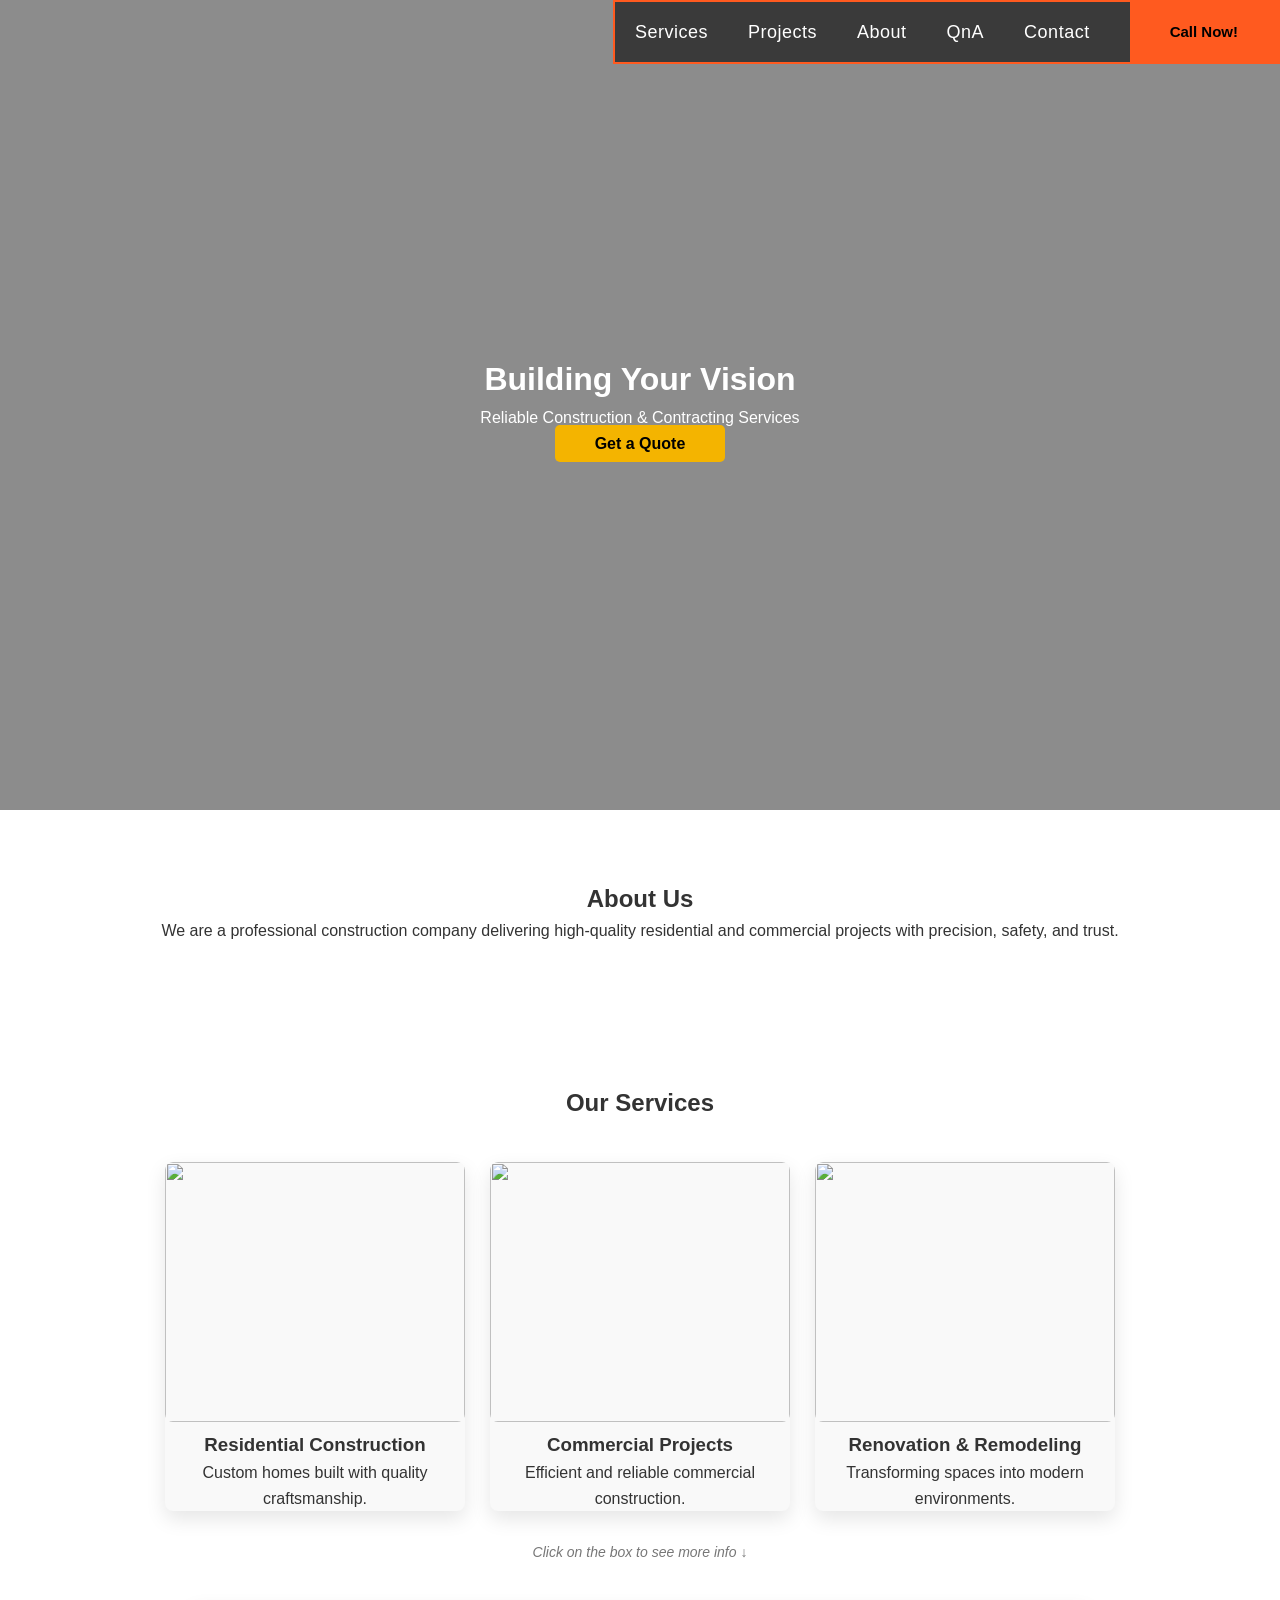
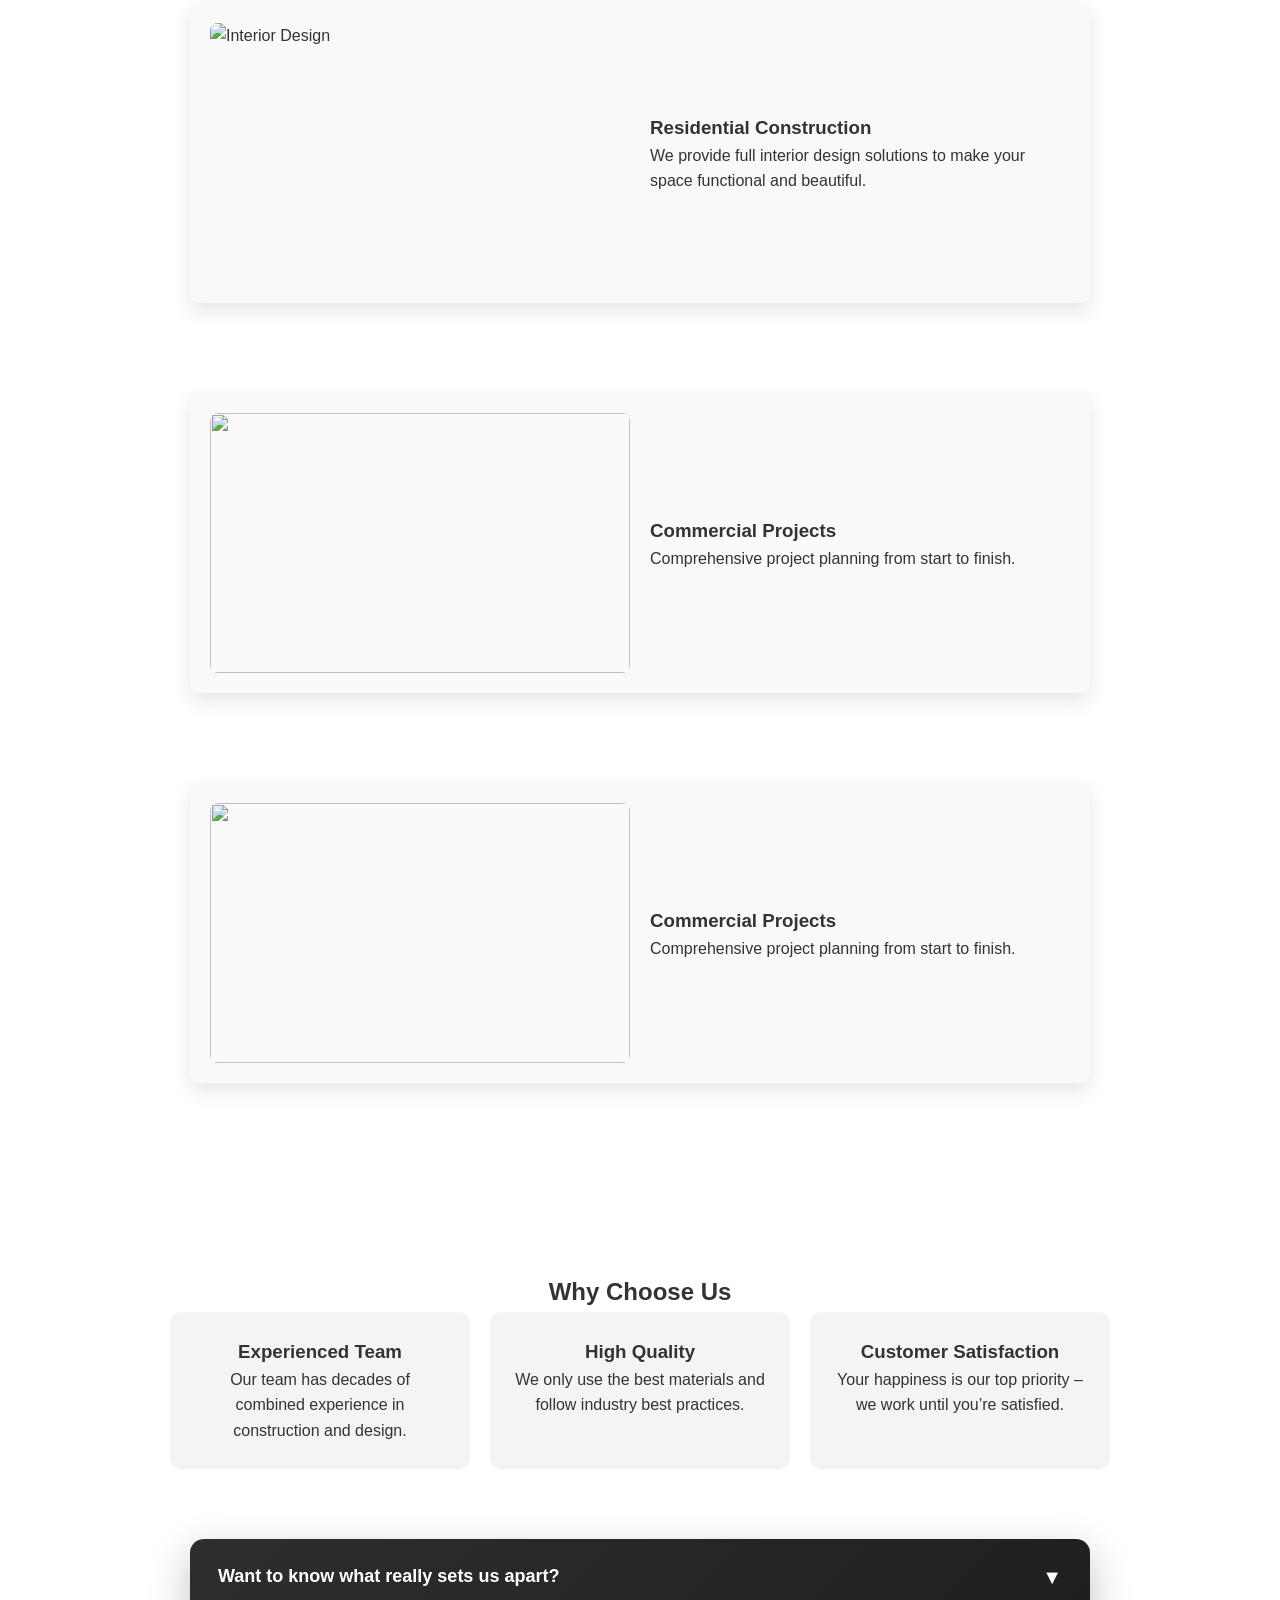
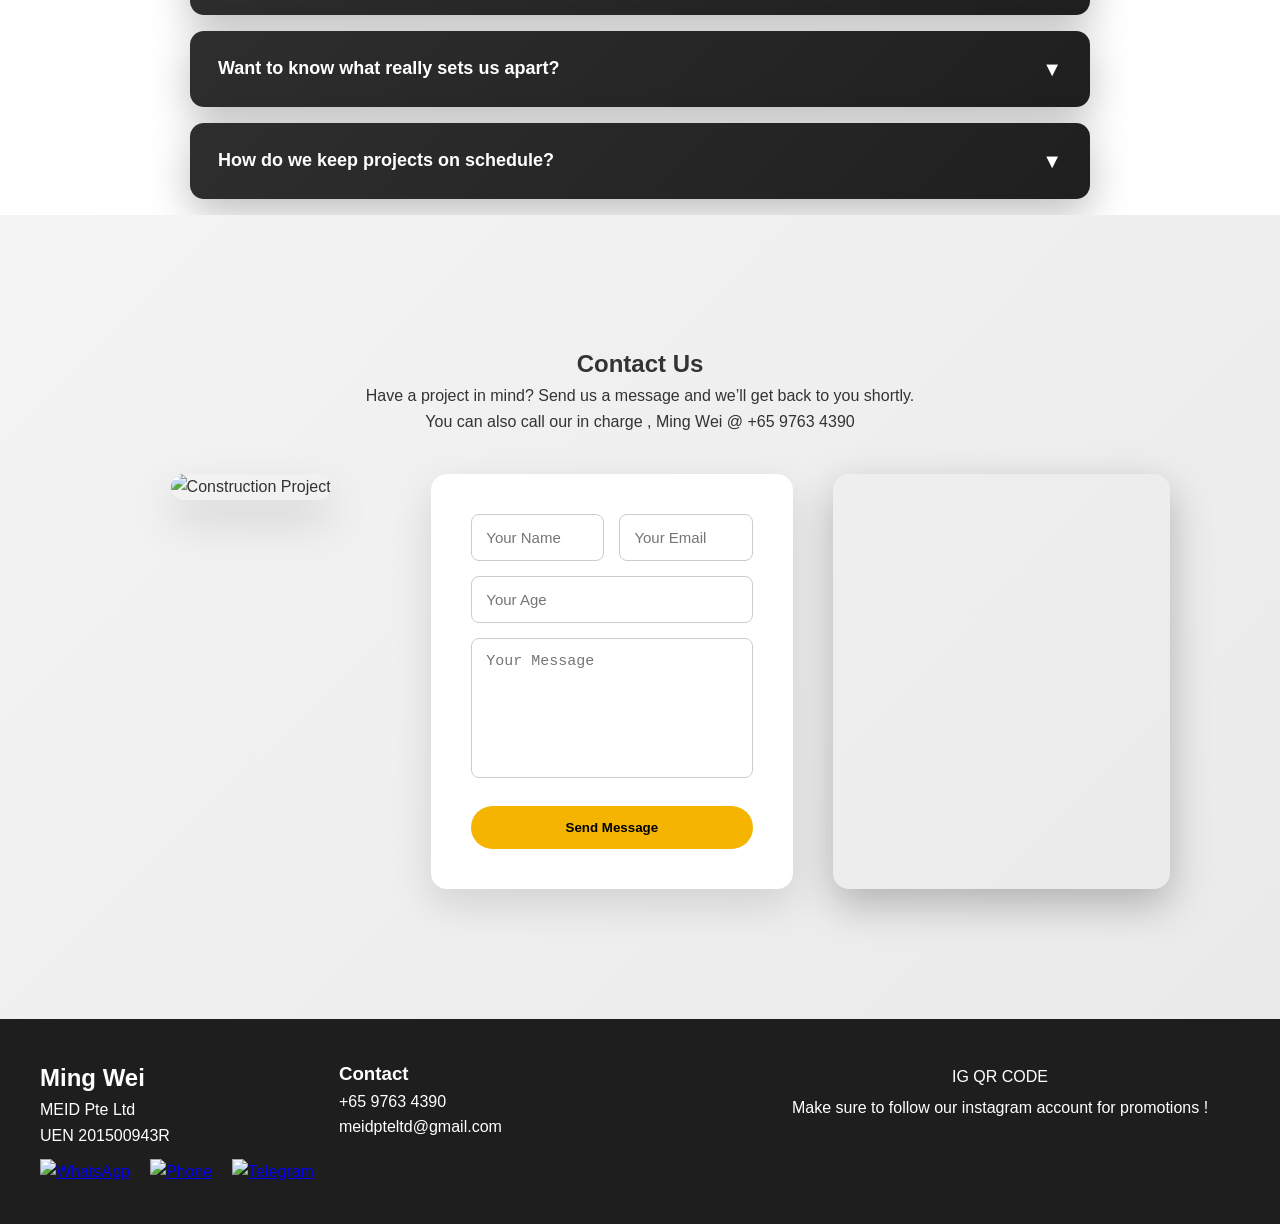
==== index.html @ 16c4f1e1 "Rename home.html to index.html" ====
<!DOCTYPE html>
<html lang="en">
<head>
    <meta charset="UTF-8">
    <title>Construction Company</title>
    <meta name="viewport" content="width=device-width, initial-scale=1.0">
    <link rel="stylesheet" href="styles.css">
    
    
</head>
<body>

<!-- HERO IMAGE HEADER -->
<header class="hero">
    <nav class="top-nav">
        <div class="nav-inner">
            <ul class="nav-links">
                <li><a href="#services">Services</a></li>
                <li><a href="projects.html">Projects</a></li>
                <li><a href="#aboutus">About</a></li>
                <li><a href="#QnA">QnA</a></li>
                <li><a href="#contact">Contact</a></li>
            </ul>
            <a href="tel:+6597634390" class="call-btn">Call Now!</a>
        </div>
    </nav>

    <div class="hero-images">
        <img src="../Home reno/kitchen.jpg" alt="">
        <img src="../Home reno/pool.jpg" alt="">
        <img src="../Home reno/livingrm2CONDO.jpg" alt="">
        <img src="../Home reno/livingrmHDB.JPG" alt="">
    </div>

    <div class="overlay">
        <h1 class="fade-in">Building Your Vision</h1>
        <p class="fade-in delay-1">Reliable Construction & Contracting Services</p>
        <a href="#contact" class="btn fade-in delay-2">Get a Quote</a>
    </div>
</header>

<!-- ABOUT -->
<section class="section about"  id="aboutus">
    <h2>About Us</h2>
    <p>
        We are a professional construction company delivering high-quality
        residential and commercial projects with precision, safety, and trust.
    </p>
</section>

<!-- SERVICES -->
<section class="section services" id="services">
    <h2>Our Services</h2>

    <div class="service-grid">
        <div class="service-card">
            <img src="../Home reno/kitchenHDB.JPG" alt="">
            <h3>Residential Construction</h3>
            <p>Custom homes built with quality craftsmanship.</p>
        </div>

        <div class="service-card">
            <img src="../Home reno/floorRESTAURANT.png" alt="">
            <h3>Commercial Projects</h3>
            <p>Efficient and reliable commercial construction.</p>
        </div>

        <div class="service-card">
            <img src="../Home reno/office.2.png" alt="">
            <h3>Renovation & Remodeling</h3>
            <p>Transforming spaces into modern environments.</p>
            
        </div>
        
    </div>
        <p class="service-note">
            Click on the box to see more info
        </p>

    <!-- INTERIOR DESIGN SERVICE (CLICKABLE) -->
    <div class="service-wrapper" id="interior-wrapper">

        <div class="service-detail clickable">
            <img src="../Home reno/kitchen.JPG" alt="Interior Design">
            <div class="service-text">
                <h3>Residential Construction</h3>
                <p>We provide full interior design solutions to make your space functional and beautiful.</p>
            </div>
        </div>

        <!-- DROPDOWN BELOW -->
        <div class="service-dropdown">
            <button class="close-btn">x</button>
            <p>
                Our interior design services include space planning, 3D visualization,
                custom carpentry, lighting design, material selection, and full renovation
                coordination from concept to completion.
            </p>
        </div>

    </div>

    <!-- PROJECT PLANNING (CLICKABLE)-->
    <div class="service-wrapper" id="interior-wrapper">

    <div class="service-detail clickable">
        <img src="../Home reno/fordropdown.png" alt="">
        <div class="service-text">
            <h3>Commercial Projects</h3>
            <p>Comprehensive project planning from start to finish.</p>
        </div>
    </div>

    <div class="service-dropdown">
        <button class="close-btn">x</button>
        <p>
            This is the extra detailed content for Project Planning.
            You can write anything here.
        </p>
    </div>
</div>

    <div class="service-wrapper" id="interior-wrapper">

    <div class="service-detail clickable">
        <img src="../Home reno/renoOFFICE.png" alt="">
        <div class="service-text">
            <h3>Commercial Projects</h3>
            <p>Comprehensive project planning from start to finish.</p>
        </div>
    </div>

    <div class="service-dropdown">
        <button class="close-btn">x</button>
        <p>
            This is the extra detailed content for Project Planning.
            You can write anything here.
        </p>
    </div>

</div>
</section>

<!-- Why Choose Us Section -->
    <section id="QnA" class="section why-us">
        <h2>Why Choose Us</h2>
        <div class="why-cards">
            <div class="why-card">
                <h3>Experienced Team</h3>
                <p>Our team has decades of combined experience in construction and design.</p>
            </div>
            <div class="why-card">
                <h3>High Quality</h3>
                <p>We only use the best materials and follow industry best practices.</p>
            </div>
            <div class="why-card">
                <h3>Customer Satisfaction</h3>
                <p>Your happiness is our top priority – we work until you’re satisfied.</p>
            </div>
        </div>
    </section>
    <div class="why-dropdown">
        <div class="why-question" onclick="toggleWhy()">
            <span>Want to know what really sets us apart?</span>
            <span class="arrow" id="whyArrow">▼</span>
        </div>

        <div class="why-answer" id="whyAnswer">
            <p>
            We don’t just finish projects — we build long-term relationships.
            From the first consultation to final walkthrough, our focus is
            transparency, craftsmanship, and exceeding expectations.
            </p>
        </div>
    </div>
    <div class="why-dropdown">
        <div class="why-question">
            <span>Want to know what really sets us apart?</span>
            <span class="arrow">▼</span>
        </div>

        <div class="why-answer">
            <p>
            We don’t just finish projects — we build long-term relationships.
            From the first consultation to final walkthrough, our focus is
            transparency, craftsmanship, and exceeding expectations.
            </p>
        </div>
    </div>

    <div class="why-dropdown">
            <div class="why-question">
                <span>How do we keep projects on schedule?</span>
                <span class="arrow">▼</span>
            </div>

            <div class="why-answer">
                <p>
                Our process is built around planning, communication, and accountability.
                We provide clear timelines and consistent updates throughout the project.
                </p>
            </div>
    </div>


<!-- CONTACT -->
<section id="contact" class="section contact">
    <div class="contact-container">

        <div class="contact-header">
            <h2>Contact Us</h2>
            <p>Have a project in mind? Send us a message and we’ll get back to you shortly.</p>
            <p>You can also call our in charge , Ming Wei @ +65 9763 4390</p>
        </div>

        <div class="contact-content">

            <!-- IMAGE SIDE -->
            <div class="contact-image">
                <img src="../Home reno/home.jpg" alt="Construction Project">
            </div>

            <!-- FORM SIDE -->
            <form class="contact-form"
                  action="https://formsubmit.co/shenghong1269@gmail.com"
                  method="POST">

                <input type="hidden" name="_subject" value="New Website Contact Message">
                <input type="hidden" name="_captcha" value="false">

                <div class="form-row">
                    <input type="text" name="name" placeholder="Your Name" required>
                    <input type="email" name="email" placeholder="Your Email" required>
                </div>

                <div class="form-row">
                    <input type="number" name="age" placeholder="Your Age" required>
                </div>

                <textarea name="message" placeholder="Your Message" required></textarea>

                <button type="submit">Send Message</button>
            </form>
            <div class="map-container">
            <iframe
                src="https://www.google.com/maps?q=311+Old+Birdcage+Walk+Singapore+798484&output=embed"
                loading="lazy"
                referrerpolicy="no-referrer-when-downgrade">
            </iframe>

        </div>
        </div>
        
    </div>
</section>


<footer class="footer">
            <div class="footer-left">

                <div class="footer-left-top">

                    <!-- NAME + ICONS -->
                    <div class="left-info">
                        <h2>Ming Wei</h2>
                        <p>
                            MEID Pte Ltd<br>
                            UEN 201500943R
                        </p>

                        <!-- ICONS DIRECTLY UNDER CEA -->
                        <div class="icons">
                            <a href="https://api.whatsapp.com/send/?phone=6597634390" target="_blank">
                                <img src="../Home reno/Whatsappicon.png" alt="WhatsApp">
                            </a>
                            <a href="tel: +6597634390">
                                <img src="../Home reno/Phoneicon.png" alt="Phone">
                            </a>
                            <a href="https://www.instagram.com" target="_blank">
                                <img src="../Home reno/instagramicon.png" alt="Telegram">
                            </a>
                        </div>
                    </div>

                    <!-- CONTACT (BESIDE NAME) -->
                    <div class="left-contact">
                        <h3>Contact</h3>
                        <p>
                            +65 9763 4390<br>
                            meidpteltd@gmail.com
                        </p>
                    </div>

                </div>
            </div>

            <!-- RIGHT SIDE DESCRIPTION -->
            <div class="footer-right">
                <div class="description">
                    <p>
                        IG QR CODE
                    </p>
                    <p class="copyright">
                        Make sure to follow our instagram account for promotions !
                    </p>
                </div>
            </div>
        </footer>

<!-- DROPDOWN SCRIPT -->
<script>
    document.querySelectorAll(".service-wrapper").forEach(wrapper => {
        const card = wrapper.querySelector(".service-detail");
        const closeBtn = wrapper.querySelector(".close-btn");

        card.addEventListener("click", () => {
            wrapper.classList.add("active");
        });

        closeBtn.addEventListener("click", (e) => {
            e.stopPropagation();
            wrapper.classList.remove("active");
        });
    });
</script>
<script>
document.querySelectorAll(".why-question").forEach(question => {
  question.addEventListener("click", () => {
    const dropdown = question.parentElement;
    dropdown.classList.toggle("active");
  });
});
</script>



</body>
</html>
---- styles.css ----
html {
    scroll-behavior: smooth;
}

* {
    margin: 0;
    padding: 0;
    box-sizing: border-box;
}
/* NAV BAR */
.top-nav {
  position: absolute;
  top: 0;
  left: 0;
  width: 100%;
  height: 100px;     /* IMPORTANT */
  background: transparent;
  z-index: 1000;
}

.page-content {
  margin-top: 100px;
}


.nav-inner {
    width: fit-content;
    margin-left: auto;
    margin-right: 0;
    display: flex;
    gap: 40px;
    align-items: center;
    border: 2px solid #ff5a1f;
    background: #3a3a3a;
}

/* LINKS */
.nav-links {
    list-style: none;
    display: flex;
    gap: 40px;
    padding: 0;
    margin: 0;
    padding-left: 20px;
}

.nav-links a {
    color:white;
    text-decoration: none;
    font-size: 18px;
    font-weight: 700px;
    letter-spacing: 0.5px;
    transition: opacity 0.2s;
}

.nav-links a:hover {
    opacity: 0.75;
}

/* CALL BUTTON */
.call-btn {
    background: #ff5a1f;     /* EXACT ORANGE */
    color: black;
    padding: 18px 40px;
    font-weight: 600;
    text-decoration: none;
    font-size: 15px;
    display: flex;
    align-items: center;
    justify-content: center;
}

body {
    font-family: Arial, Helvetica, sans-serif;
    color: #333;
    line-height: 1.6;
}

/* HERO */
.hero {
    position: relative;
    min-height: 90vh;
    display: flex;
    justify-content: center;
    align-items: center;
    overflow: hidden;
}

.hero-images img {
    position: absolute;
    inset: 0;
    width: 100%;
    height: 100%;
    object-fit: cover;
    opacity: 0;
    animation: imageFade 24s infinite;
}

.hero-images img:nth-child(1) { animation-delay: 0s; }
.hero-images img:nth-child(2) { animation-delay: 6s; }
.hero-images img:nth-child(3) { animation-delay: 12s; }
.hero-images img:nth-child(4) { animation-delay: 18s; }

@keyframes imageFade {
    0%,100% { opacity: 0; }
    10%,25% { opacity: 1; }
    35% { opacity: 0; }
}

.hero::before {
    content: "";
    position: absolute;
    inset: 0;
    background: rgba(0,0,0,0.45);
}

.overlay {
    position: relative;
    color: white;
    text-align: center;
}

.btn {
    background: #f4b400;
    color: black;
    padding: 10px 40px;
    text-decoration: none;
    font-weight: bold;
    border-radius: 5px;
    margin-top: 100px;
}

/* SECTIONS */
.section {
    padding: 70px 20px;
    text-align: center;
}

.service-grid {
    display: flex;
    gap: 25px;
    justify-content: center;
    flex-wrap: wrap;
    margin-top: 40px;
}
.service-note {
    margin: 30px auto 10px;
    font-size: 14px;
    color: #777;
    font-style: italic;
    text-align: center;
}
.service-note::after {
    content: " ↓";
}

.service-card,
.service-detail {
    background: #f9f9f9;
    border-radius: 8px;
    box-shadow: 0 8px 20px rgba(0,0,0,0.1);
}

.service-card {
    width: 300px;
    overflow: hidden;
}

.service-card img,
.service-detail img {
    width: 100%;
    max-width: 420px;   /* controls image width */
    height: 260px;      /* same height for all */
    object-fit: cover;
    border-radius: 8px;
}


.service-detail {
    display: flex;
    gap: 20px;
    max-width: 900px;
    margin: 40px auto 0;
    padding: 20px;
    text-align: left;
    align-items: center;
}

.service-detail.clickable {
    cursor: pointer;
}

/* DROPDOWN */
.service-wrapper {
    max-width: 900px;
    margin: 40px auto 0;
}

.service-dropdown {
    background: white;
    padding: 20px;
    margin-top: 10px;
    border-radius: 0 0 8px 8px;
    box-shadow: 0 8px 20px rgba(0,0,0,0.1);
    position: relative;

    max-height: 0;
    overflow: hidden;
    opacity: 0;
    transition: max-height 0.4s ease, opacity 0.3s ease;
}

.service-wrapper.active .service-dropdown {
    max-height: 250px;
    opacity: 1;
}

.close-btn {
    position: absolute;
    top: 10px;
    right: 15px;
    border: none;
    background: none;
    font-size: 22px;
    cursor: pointer;
}

/* Why Choose Us */
.why-cards {
    display: flex;
    flex-wrap: wrap;
    gap: 20px;
    justify-content: center;
}

.why-card {
    background: #f4f4f4;
    padding: 25px;
    width: 300px;
    border-radius: 10px;
    text-align: center;
}

.footer {
    display: flex;
    justify-content: space-between;
    align-items: flex-start;
    padding: 40px;
    background: #1e1e1e;
    color: white;
}

/* Left side width */
.footer-left {
    width: 50%;
}
.footer-left-top {
    display: flex;
    align-items: flex-start;
    gap: 25px;          /* control spacing here */
}

.left-info {
    flex: 0 0 auto;
}

.left-contact {
    flex: 0 0 auto;
}


.description p {
    margin: 5px 0;
}

.footer-right {

    width: 40%;
    text-align: center;
}

.qr-img {
    width: 200px;
    margin: 20px 0;
}
.icons {
    display: flex;
    justify-content: flex-start; /* move icons to the left */
    gap: 20px;
    margin-top: 10px;
}


.icons img {
    width: 45px;
    height: 45px;

}

/* CONTACT WITH IMAGE */
.contact {
    background: linear-gradient(135deg, #f4f4f4, #eaeaea);
}

.contact-container {
    max-width: 1100px;
    margin: 0 auto;
    padding: 60px 20px;
}

.contact-header {
    text-align: center;
    margin-bottom: 40px;
}

.contact-content {
    display: flex;
    gap: 40px;
    align-items: stretch;
    justify-content: center;
}

/* IMAGE */
.contact-image {
    flex: 1;
}

.contact-image img {
    width: 100%;
    height: 420px;
    object-fit: cover;
    border-radius: 16px;
    box-shadow: 0 20px 45px rgba(0,0,0,0.15);
}

/* FORM */
.contact-form {
    flex: 1;
    background: white;
    padding: 40px;
    border-radius: 16px;
    box-shadow: 0 15px 40px rgba(0,0,0,0.12);
}

/* FORM INPUTS */
.form-row {
    display: flex;
    gap: 15px;
    margin-bottom: 15px;
}

.form-row input {
    flex: 1;
}

.contact-form input,
.contact-form textarea {
    width: 100%;
    padding: 14px;
    border-radius: 8px;
    border: 1px solid #ccc;
    font-size: 15px;
}

.contact-form textarea {
    resize: none;
    height: 140px;
    margin-bottom: 20px;
}

/* BUTTON */
.contact-form button {
    width: 100%;
    padding: 14px;
    background: #f4b400;
    color: black;
    font-weight: bold;
    border: none;
    border-radius: 30px;
    cursor: pointer;
    transition: 0.2s;
}

.contact-form button:hover {
    transform: translateY(-2px);
    box-shadow: 0 10px 25px rgba(244,180,0,0.4);
}

/* MOBILE */
@media (max-width: 768px) {
    .contact-content {
        flex-direction: column;
    }

    .contact-image img {
        height: 280px;
    }
}
/* GOOGLE MAP (SMALLER) */
.map-container {
    flex: 1.2;              /* slightly wider than form */
    border-radius: 16px;
    overflow: hidden;
    box-shadow: 0 15px 40px rgba(0,0,0,0.25);
    display: flex;
}


.map-container iframe {
    width: 100%;
    height: 100%;
    border: 0;
}


/* MOBILE */
@media (max-width: 768px) {
    .map-container {
        max-width: 90%;
    }

    .map-container iframe {
        height: 220px;
    }
}

/* WRAPPER */
.why-dropdown {
    max-width: 900px;
    margin: 0.2px auto 0;
    border-radius: 14px;
    margin-bottom: 16px;
    overflow: hidden;
    background: linear-gradient(135deg, #2e2e2e, #1f1f1f);
    box-shadow: 0 15px 40px rgba(0,0,0,0.25);
}

/* QUESTION BAR */
.why-question {
    display: flex;
    justify-content: space-between;
    align-items: center;
    padding: 22px 28px;
    cursor: pointer;
    color: white;
    font-size: 18px;
    font-weight: 600;
}

/* ARROW */
.why-question .arrow {
    font-size: 20px;
    transition: transform 0.3s ease;
}

/* ANSWER (HIDDEN BY DEFAULT) */
.why-answer {
    background: #ff5a1f; /* bold contrast */
    color: black;
    padding: 0 28px;
    max-height: 0;
    overflow: hidden;
    transition: max-height 0.4s ease, padding 0.3s ease;
}

/* ANSWER TEXT */
.why-answer p {
    margin: 0;
    font-size: 16px;
    line-height: 1.6;
}

/* ACTIVE STATE */
.why-dropdown.active .why-answer {
    max-height: 200px;
    padding: 24px 28px;
}

.why-dropdown.active .arrow {
    transform: rotate(180deg);
}
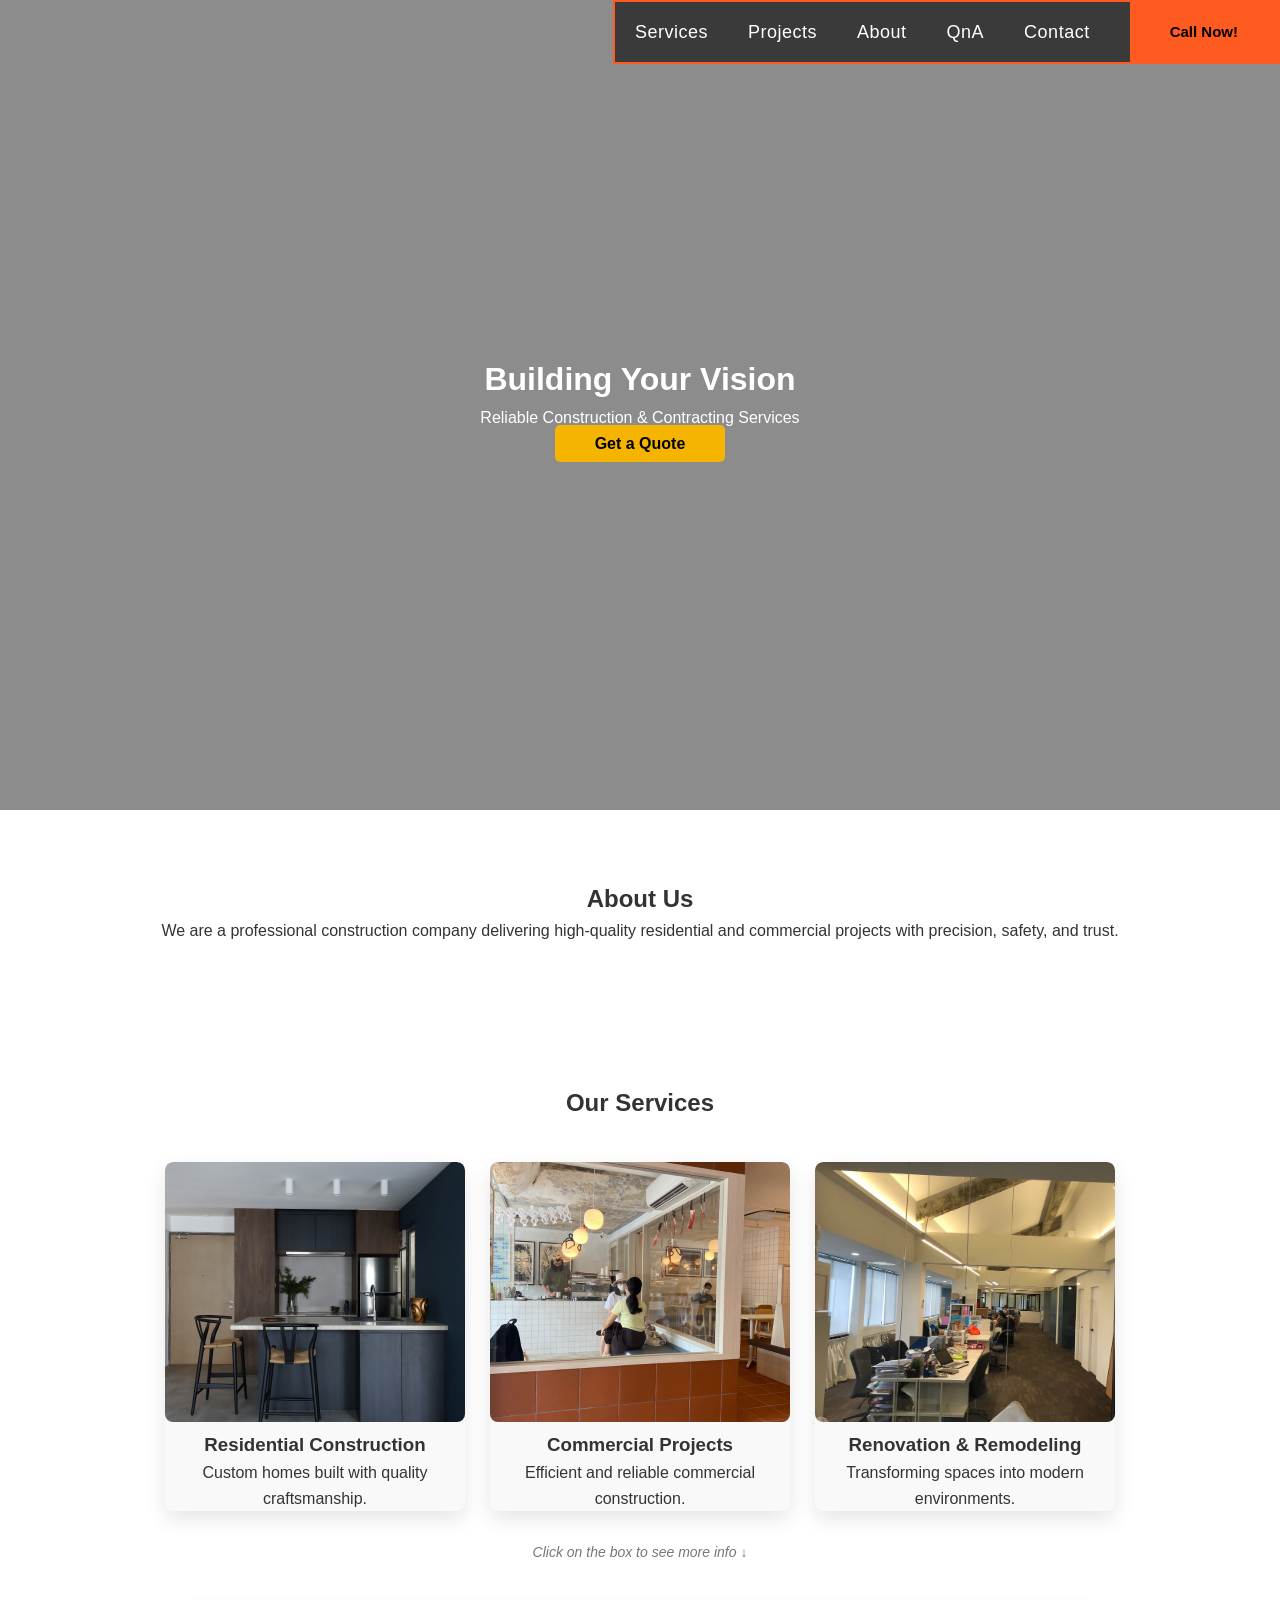
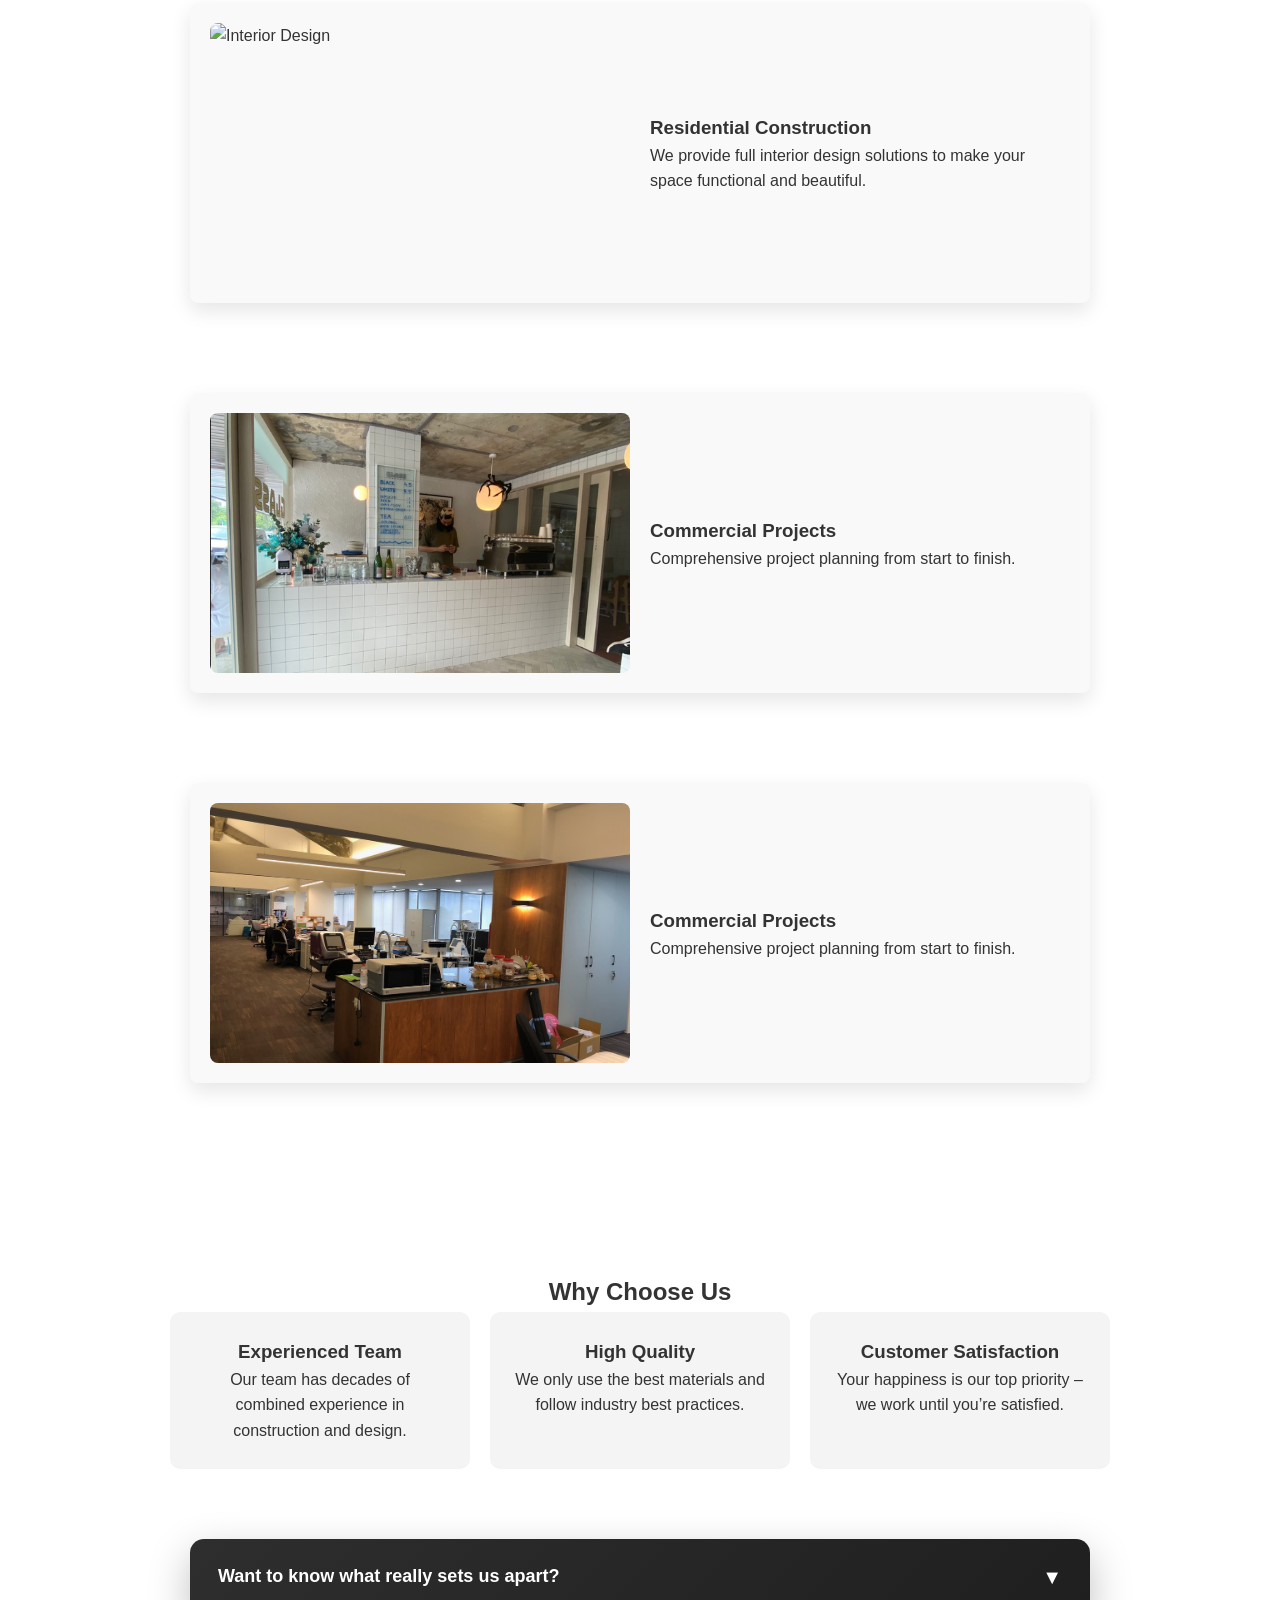
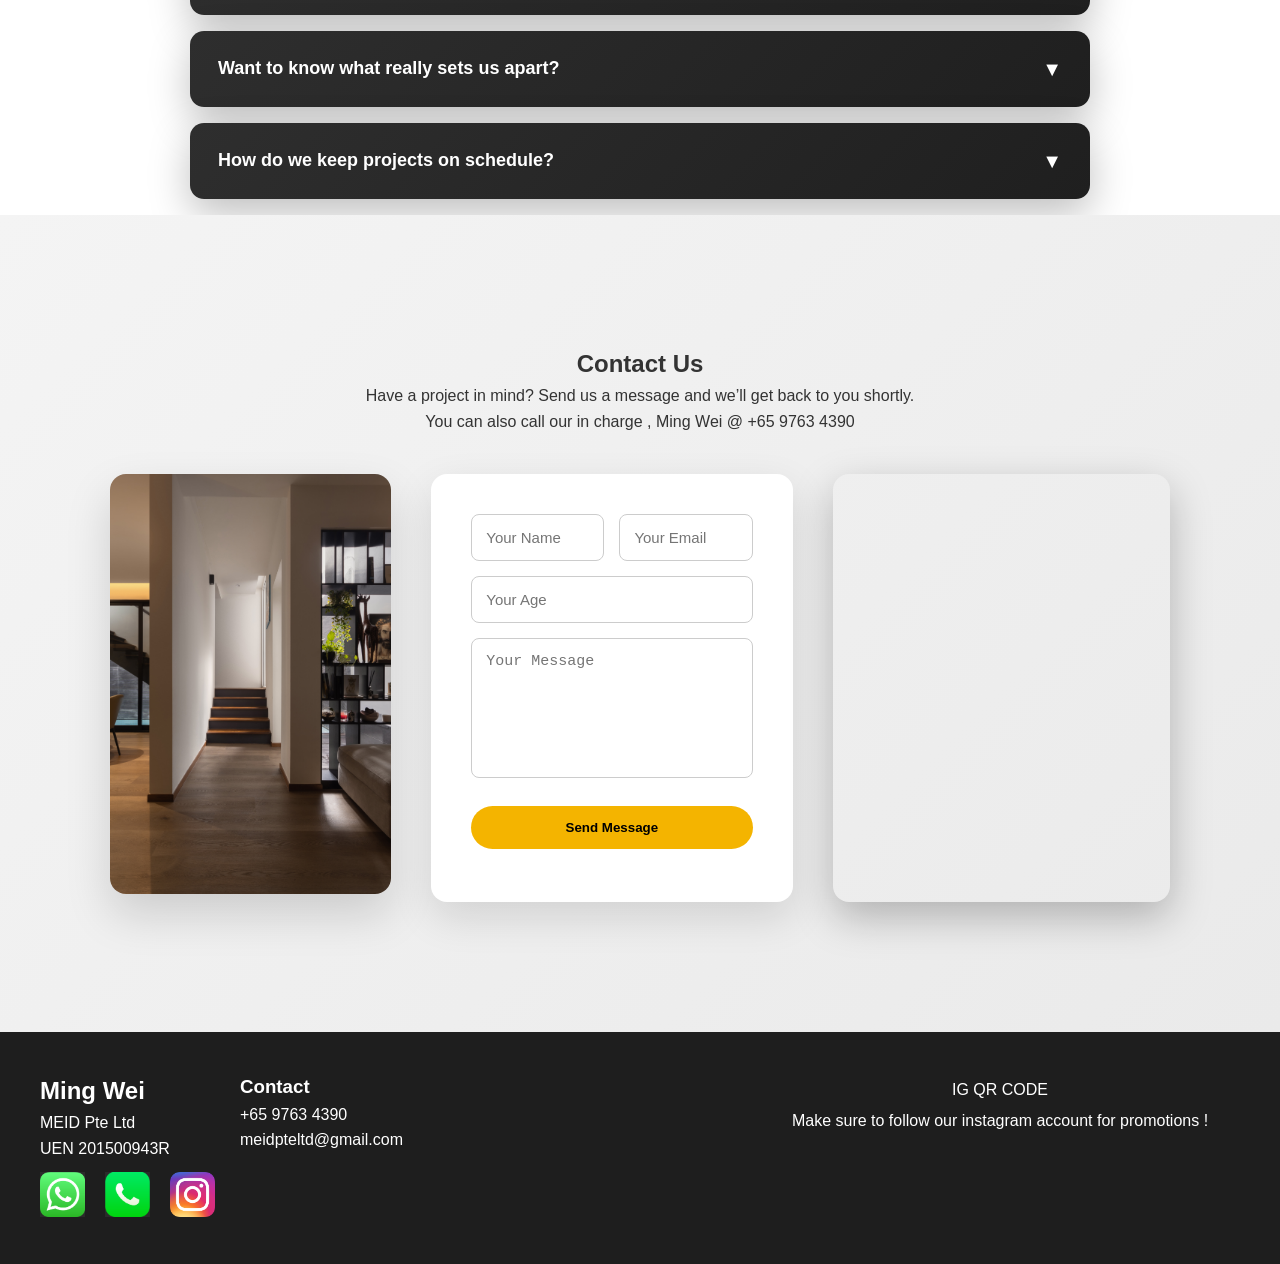
==== commit 91ab42b7: "Update index.html" ====
--- a/index.html
+++ b/index.html
@@ -26,10 +26,10 @@
     </nav>
 
     <div class="hero-images">
-        <img src="../Home reno/kitchen.jpg" alt="">
-        <img src="../Home reno/pool.jpg" alt="">
-        <img src="../Home reno/livingrm2CONDO.jpg" alt="">
-        <img src="../Home reno/livingrmHDB.JPG" alt="">
+        <img src="bathroom.jpg" alt="">
+        <img src="pool.jpg" alt="">
+        <img src="livingrm2CONDO.jpg" alt="">
+        <img src="livingrmHDB.JPG" alt="">
     </div>
 
     <div class="overlay">
@@ -54,19 +54,19 @@
 
     <div class="service-grid">
         <div class="service-card">
-            <img src="../Home reno/kitchenHDB.JPG" alt="">
+            <img src="kitchenHDB.JPG" alt="">
             <h3>Residential Construction</h3>
             <p>Custom homes built with quality craftsmanship.</p>
         </div>
 
         <div class="service-card">
-            <img src="../Home reno/floorRESTAURANT.png" alt="">
+            <img src="floorRESTAURANT.png" alt="">
             <h3>Commercial Projects</h3>
             <p>Efficient and reliable commercial construction.</p>
         </div>
 
         <div class="service-card">
-            <img src="../Home reno/office.2.png" alt="">
+            <img src="office.2.png" alt="">
             <h3>Renovation & Remodeling</h3>
             <p>Transforming spaces into modern environments.</p>
             
@@ -81,7 +81,7 @@
     <div class="service-wrapper" id="interior-wrapper">
 
         <div class="service-detail clickable">
-            <img src="../Home reno/kitchen.JPG" alt="Interior Design">
+            <img src="kitchen.JPG" alt="Interior Design">
             <div class="service-text">
                 <h3>Residential Construction</h3>
                 <p>We provide full interior design solutions to make your space functional and beautiful.</p>
@@ -104,7 +104,7 @@
     <div class="service-wrapper" id="interior-wrapper">
 
     <div class="service-detail clickable">
-        <img src="../Home reno/fordropdown.png" alt="">
+        <img src="fordropdown.png" alt="">
         <div class="service-text">
             <h3>Commercial Projects</h3>
             <p>Comprehensive project planning from start to finish.</p>
@@ -123,7 +123,7 @@
     <div class="service-wrapper" id="interior-wrapper">
 
     <div class="service-detail clickable">
-        <img src="../Home reno/renoOFFICE.png" alt="">
+        <img src="renoOFFICE.png" alt="">
         <div class="service-text">
             <h3>Commercial Projects</h3>
             <p>Comprehensive project planning from start to finish.</p>
@@ -217,7 +217,7 @@
 
             <!-- IMAGE SIDE -->
             <div class="contact-image">
-                <img src="../Home reno/home.jpg" alt="Construction Project">
+                <img src="home.jpg" alt="Construction Project">
             </div>
 
             <!-- FORM SIDE -->
@@ -271,13 +271,13 @@
                         <!-- ICONS DIRECTLY UNDER CEA -->
                         <div class="icons">
                             <a href="https://api.whatsapp.com/send/?phone=6597634390" target="_blank">
-                                <img src="../Home reno/Whatsappicon.png" alt="WhatsApp">
+                                <img src="Whatsappicon.png" alt="WhatsApp">
                             </a>
                             <a href="tel: +6597634390">
-                                <img src="../Home reno/Phoneicon.png" alt="Phone">
+                                <img src="Phoneicon.png" alt="Phone">
                             </a>
                             <a href="https://www.instagram.com" target="_blank">
-                                <img src="../Home reno/instagramicon.png" alt="Telegram">
+                                <img src="instagramicon.png" alt="Telegram">
                             </a>
                         </div>
                     </div>
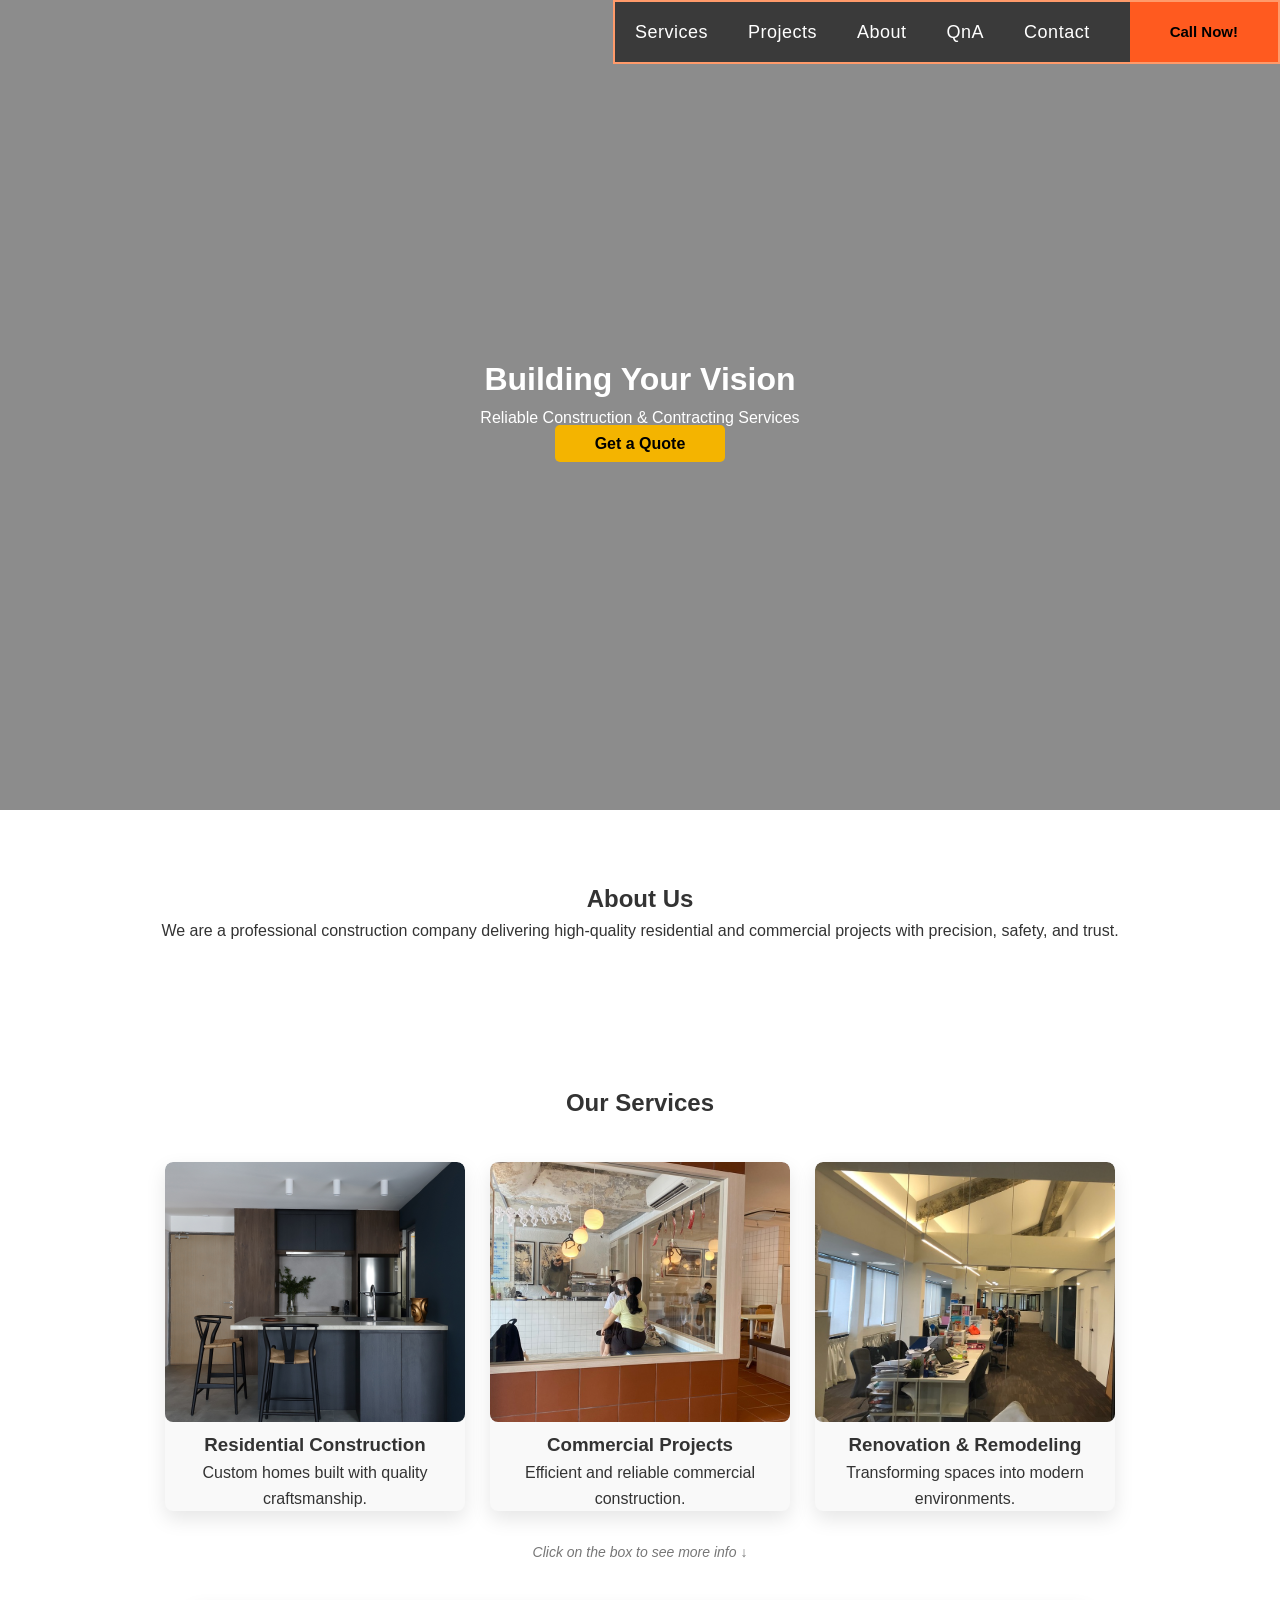
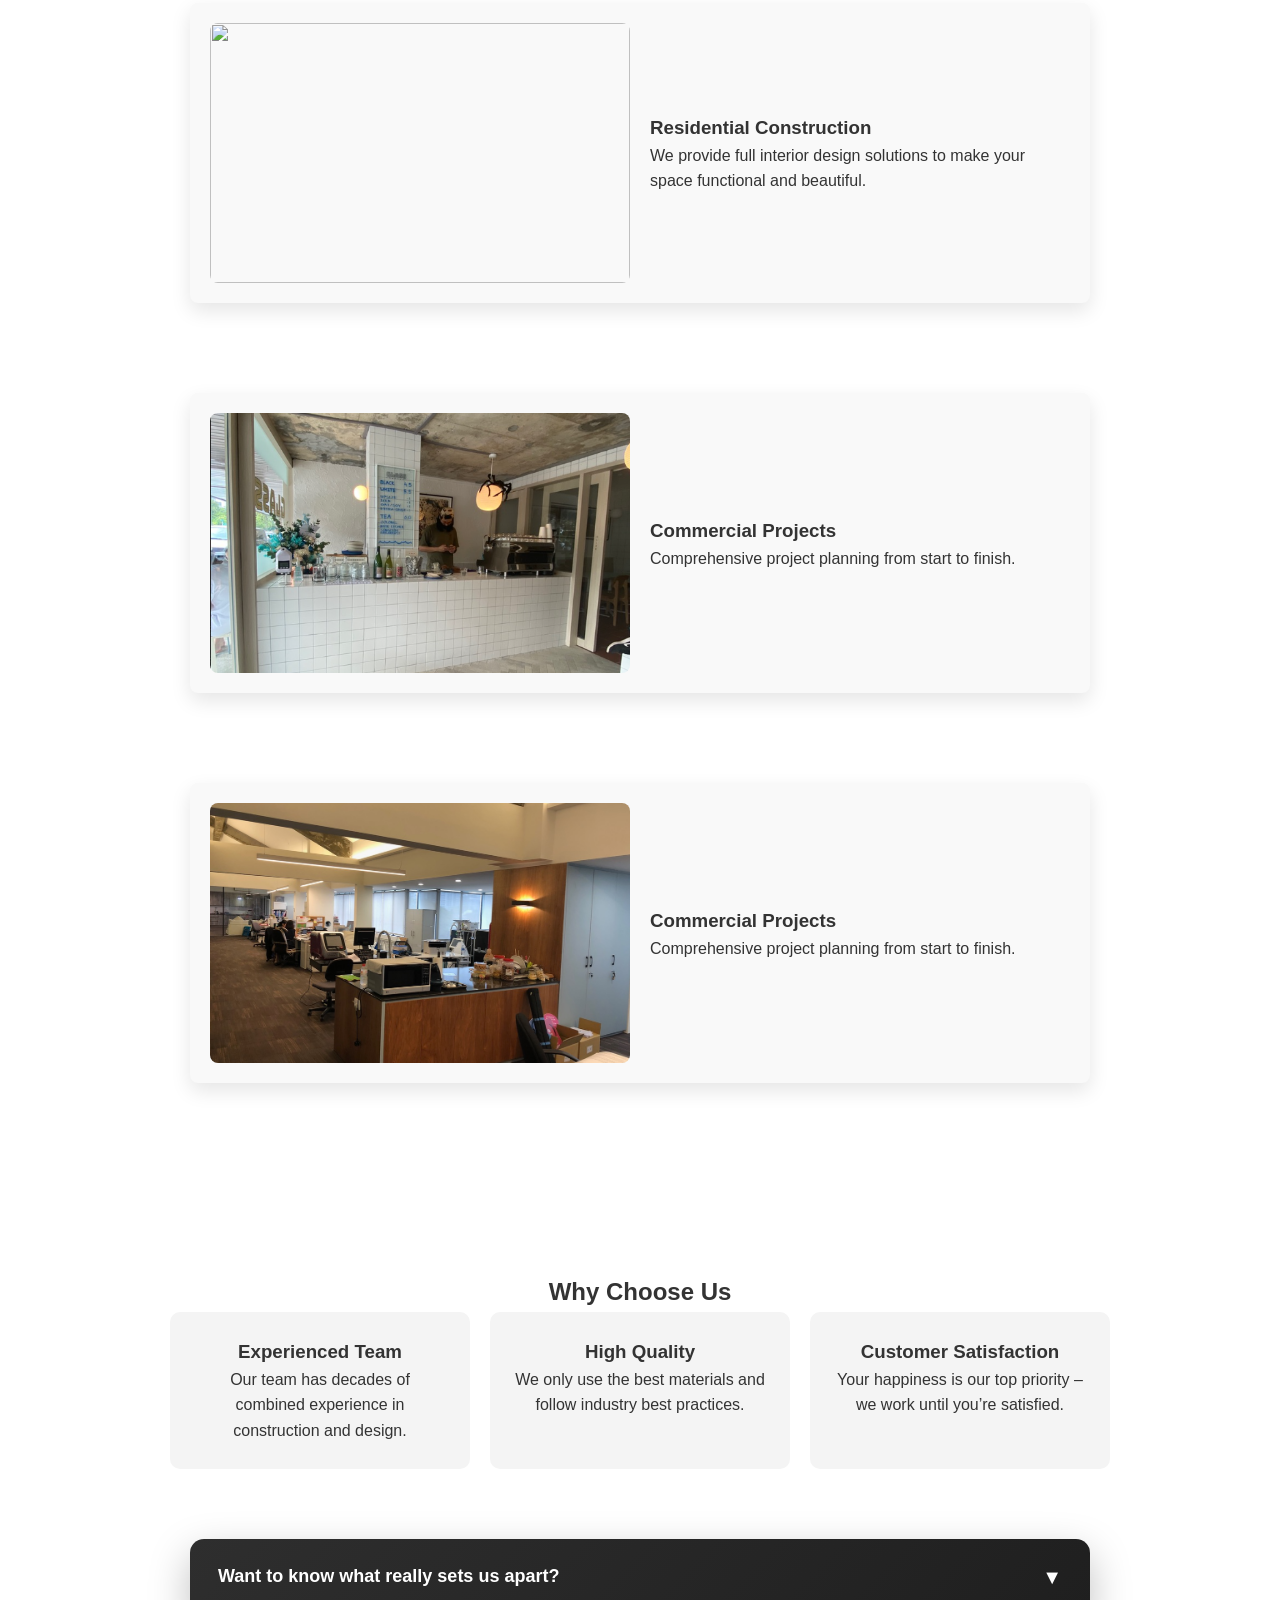
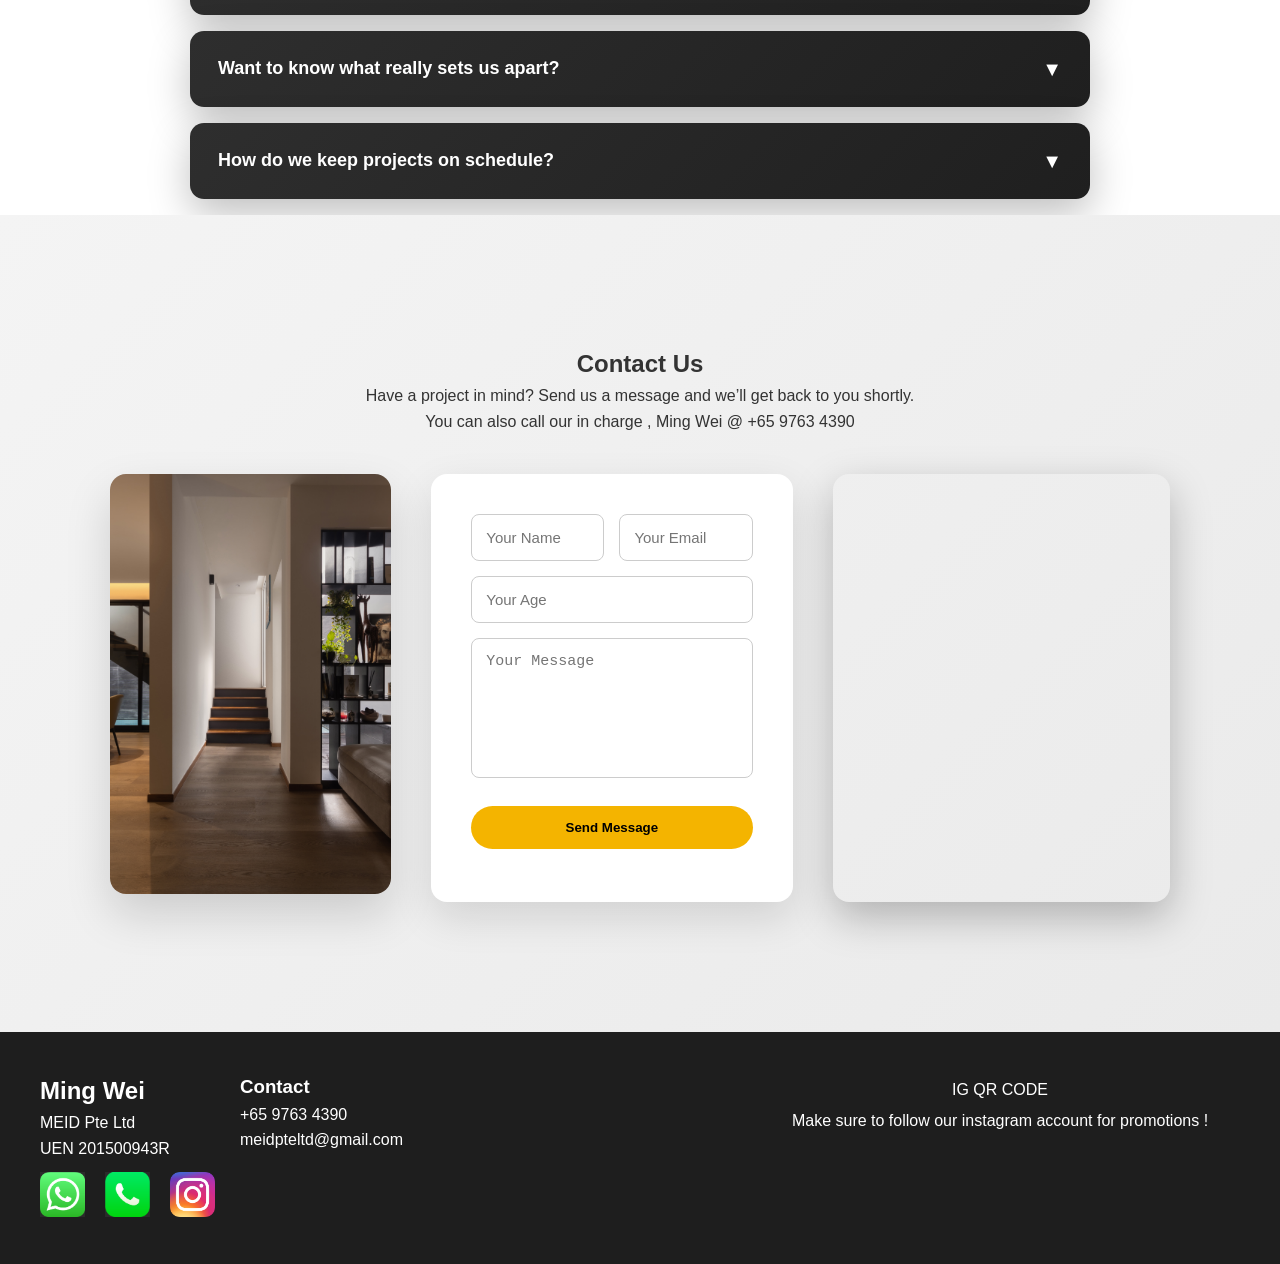
==== commit 9e4a3c1f: "Update index.html" ====
--- a/index.html
+++ b/index.html
@@ -81,7 +81,7 @@
     <div class="service-wrapper" id="interior-wrapper">
 
         <div class="service-detail clickable">
-            <img src="kitchen.JPG" alt="Interior Design">
+            <img src="kitchen.JPG" alt="">
             <div class="service-text">
                 <h3>Residential Construction</h3>
                 <p>We provide full interior design solutions to make your space functional and beautiful.</p>
--- a/styles.css
+++ b/styles.css
@@ -30,7 +30,7 @@
     display: flex;
     gap: 40px;
     align-items: center;
-    border: 2px solid #ff5a1f;
+    border: 2px solid #ff9a6a;
     background: #3a3a3a;
 }
 
@@ -479,6 +479,3 @@
 .why-dropdown.active .arrow {
     transform: rotate(180deg);
 }
-
-
-
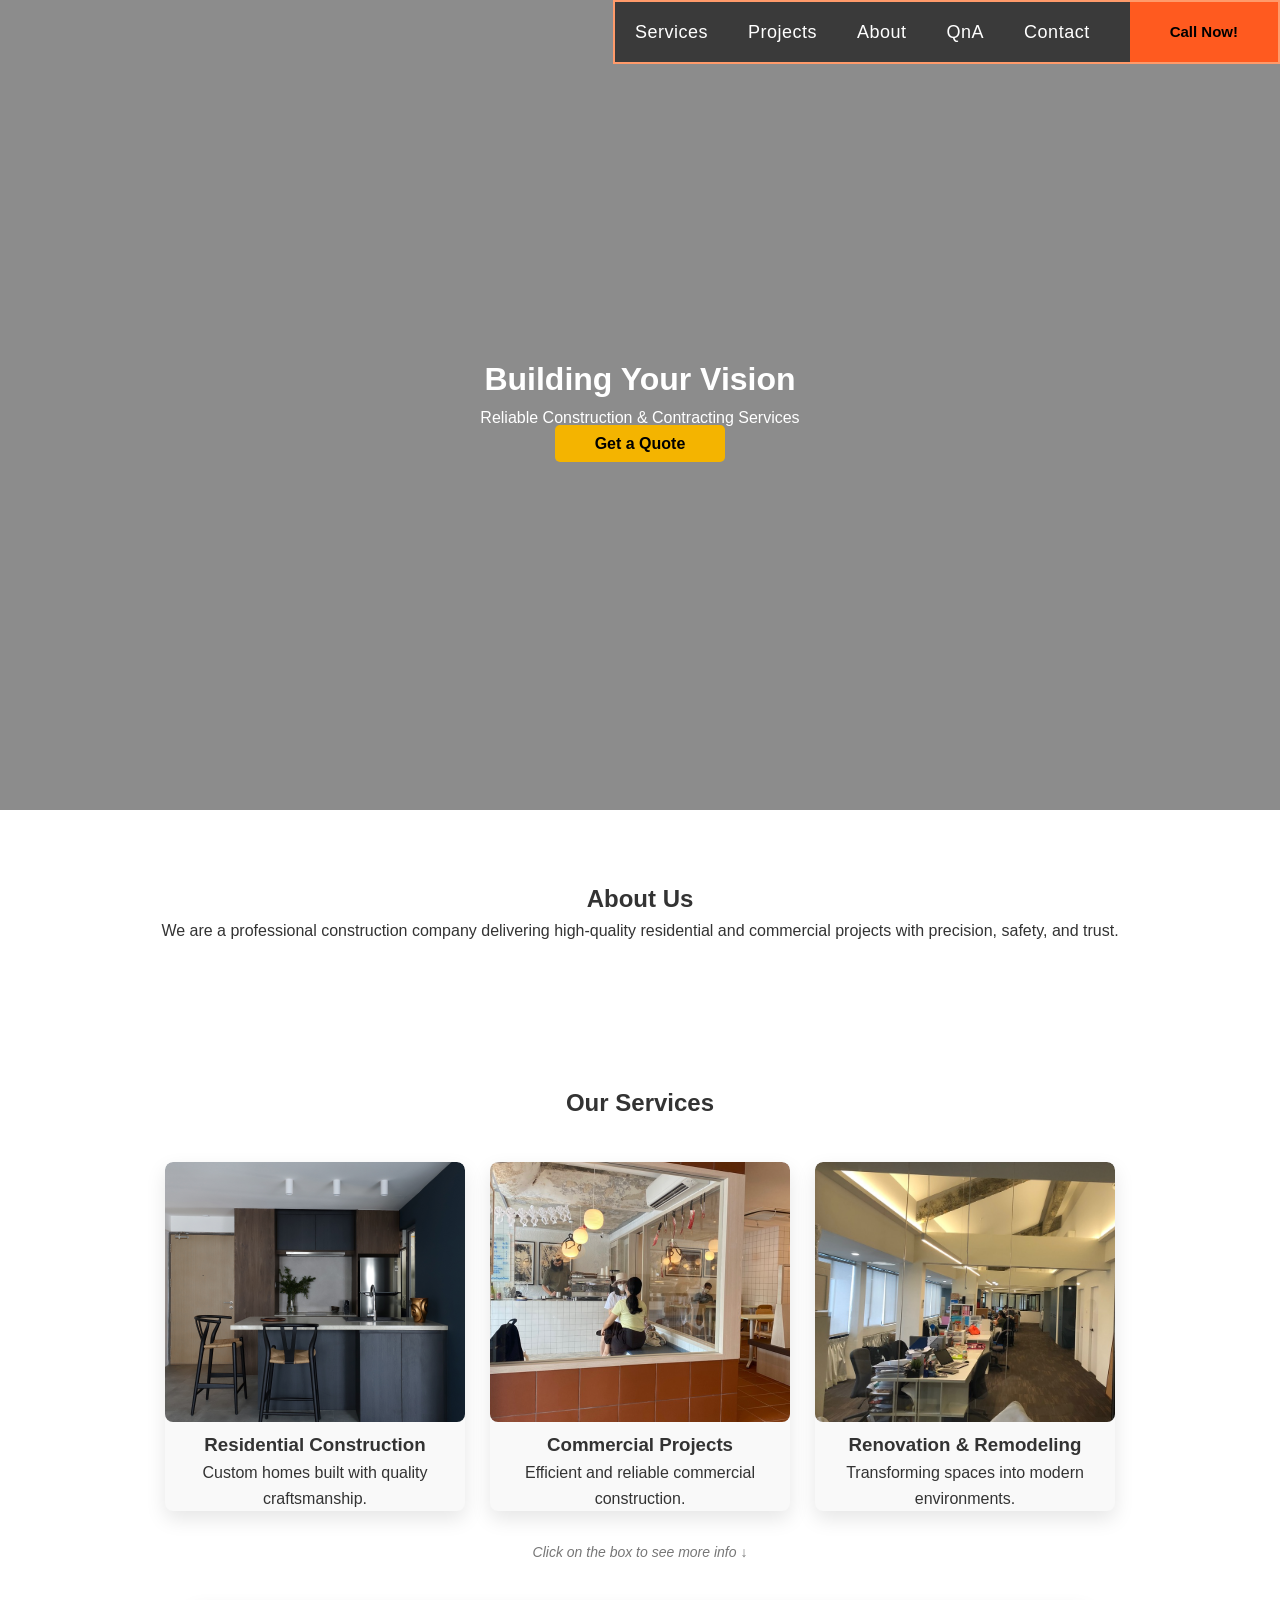
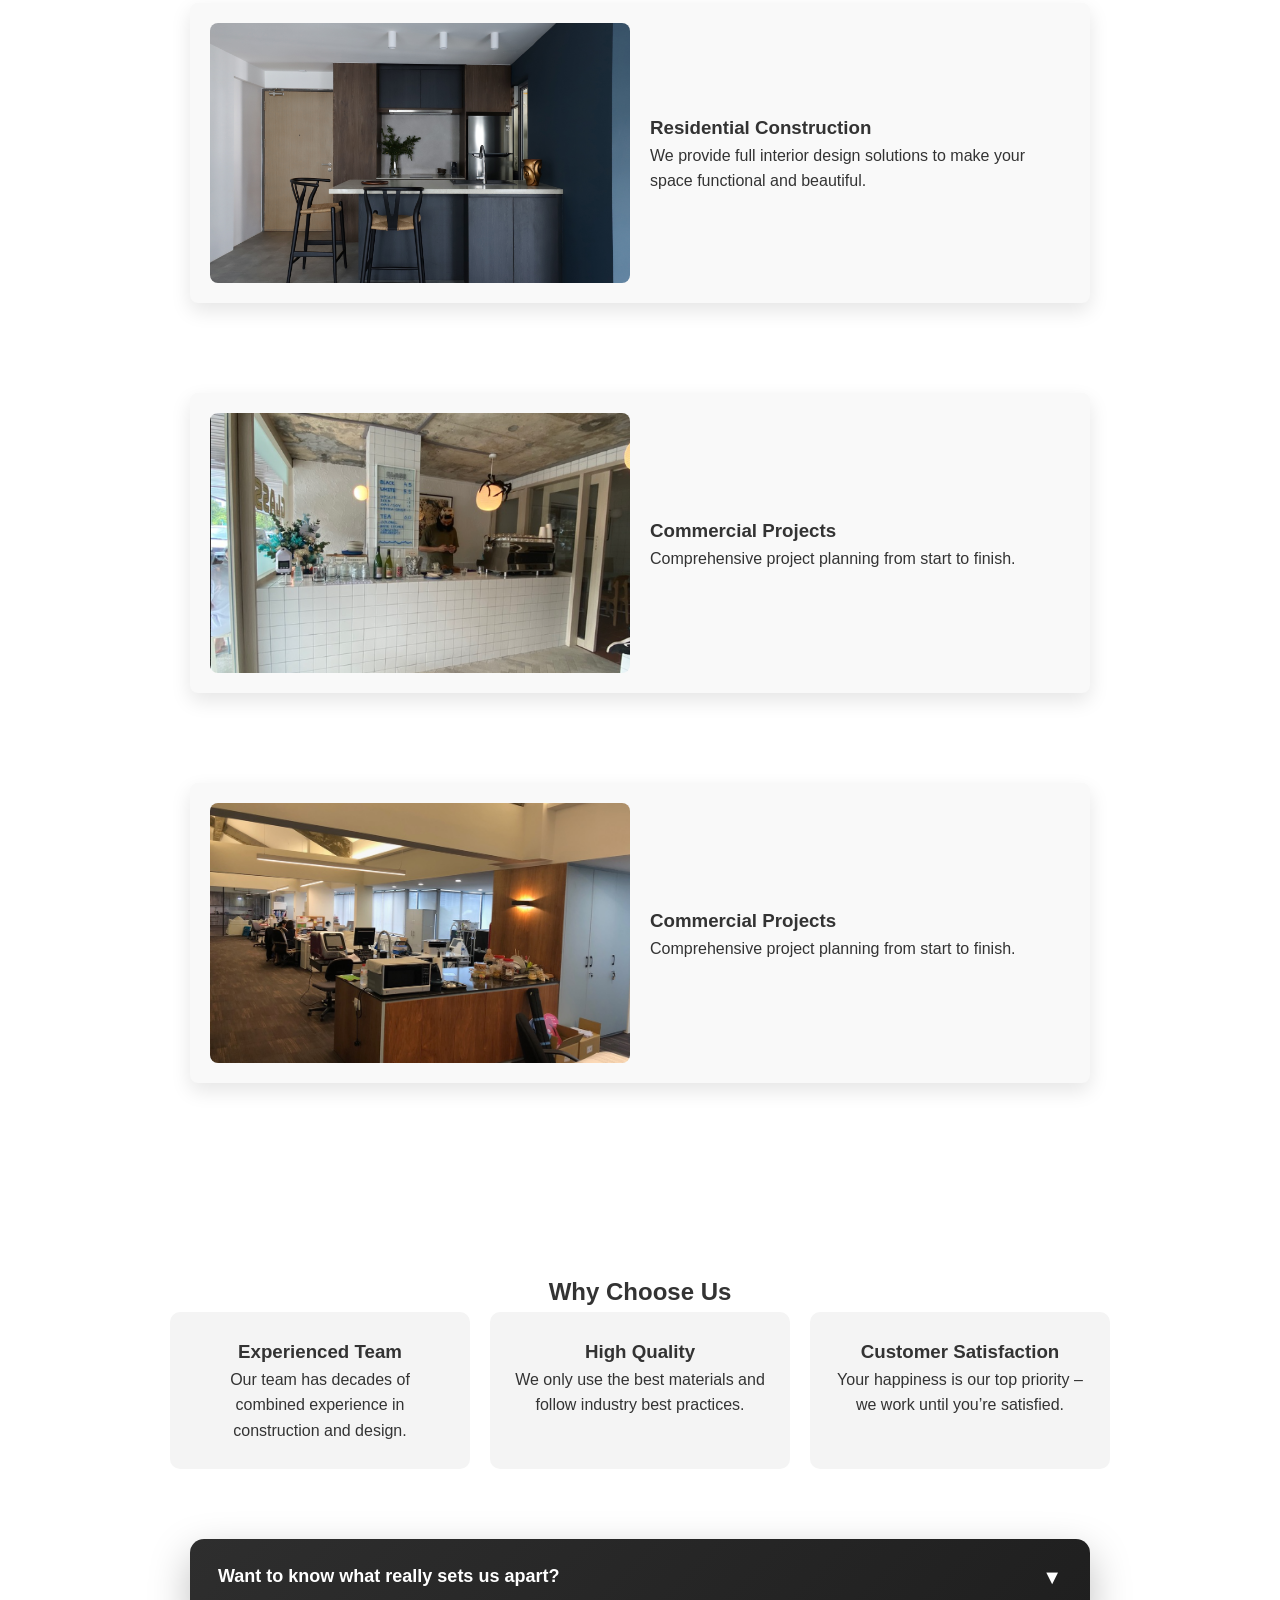
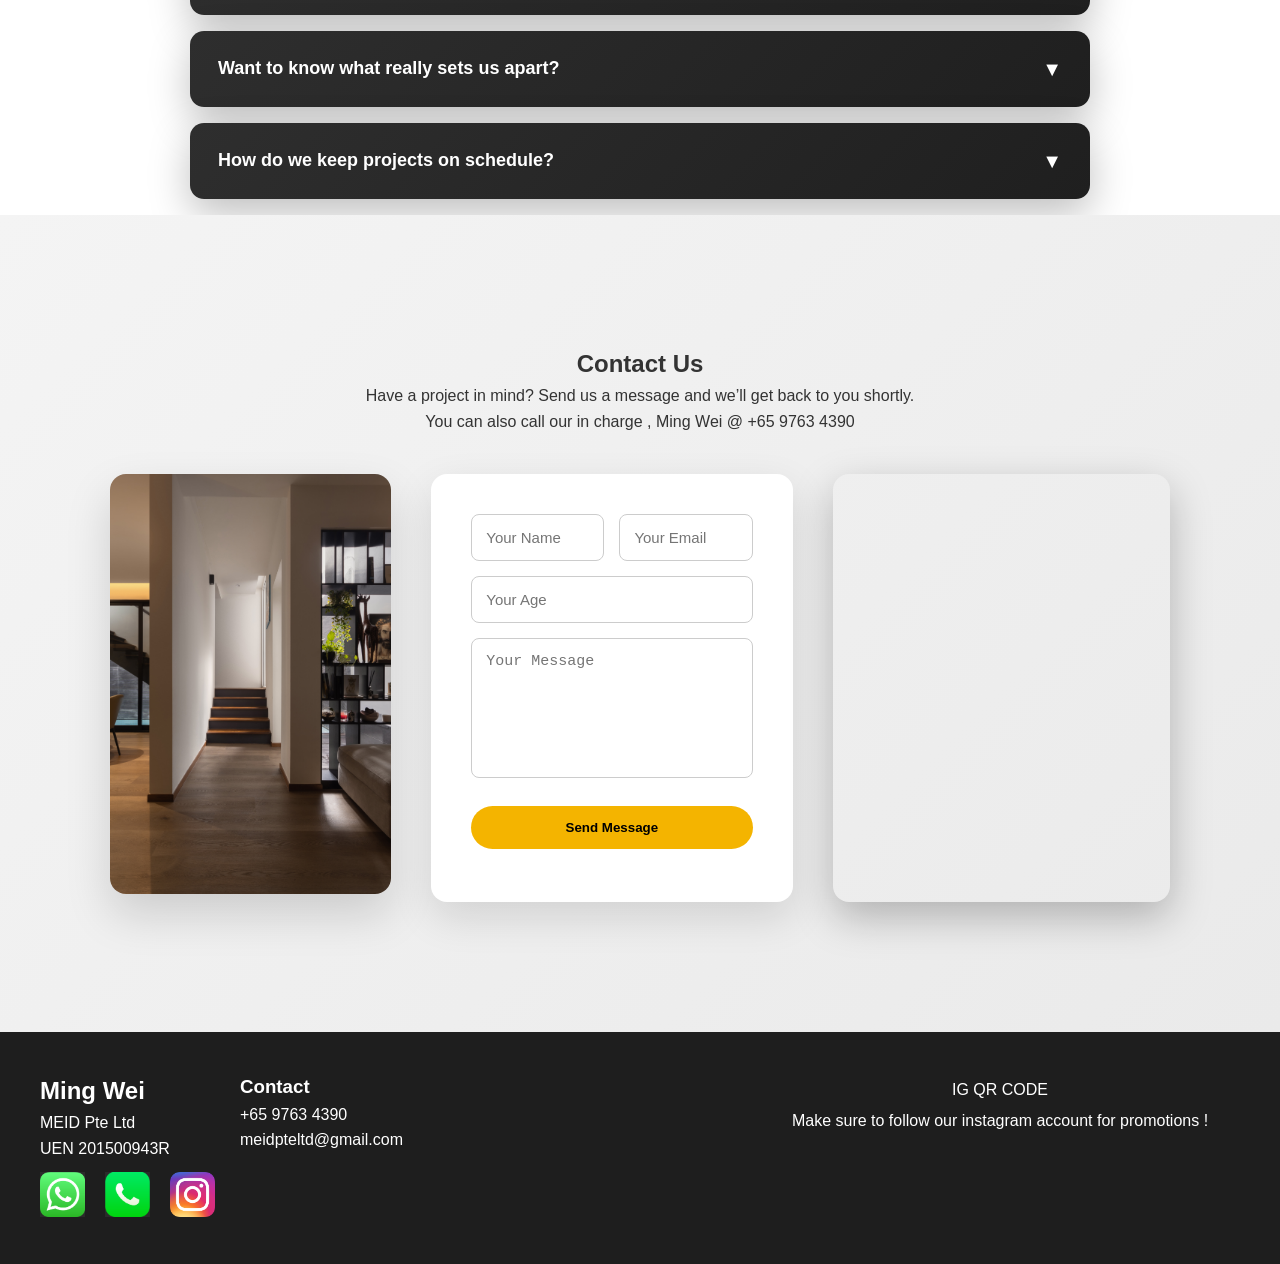
==== commit d736bc2a: "Update index.html" ====
--- a/index.html
+++ b/index.html
@@ -81,7 +81,7 @@
     <div class="service-wrapper" id="interior-wrapper">
 
         <div class="service-detail clickable">
-            <img src="kitchen.JPG" alt="">
+            <img src="kitchenHDB.JPG" alt="">
             <div class="service-text">
                 <h3>Residential Construction</h3>
                 <p>We provide full interior design solutions to make your space functional and beautiful.</p>
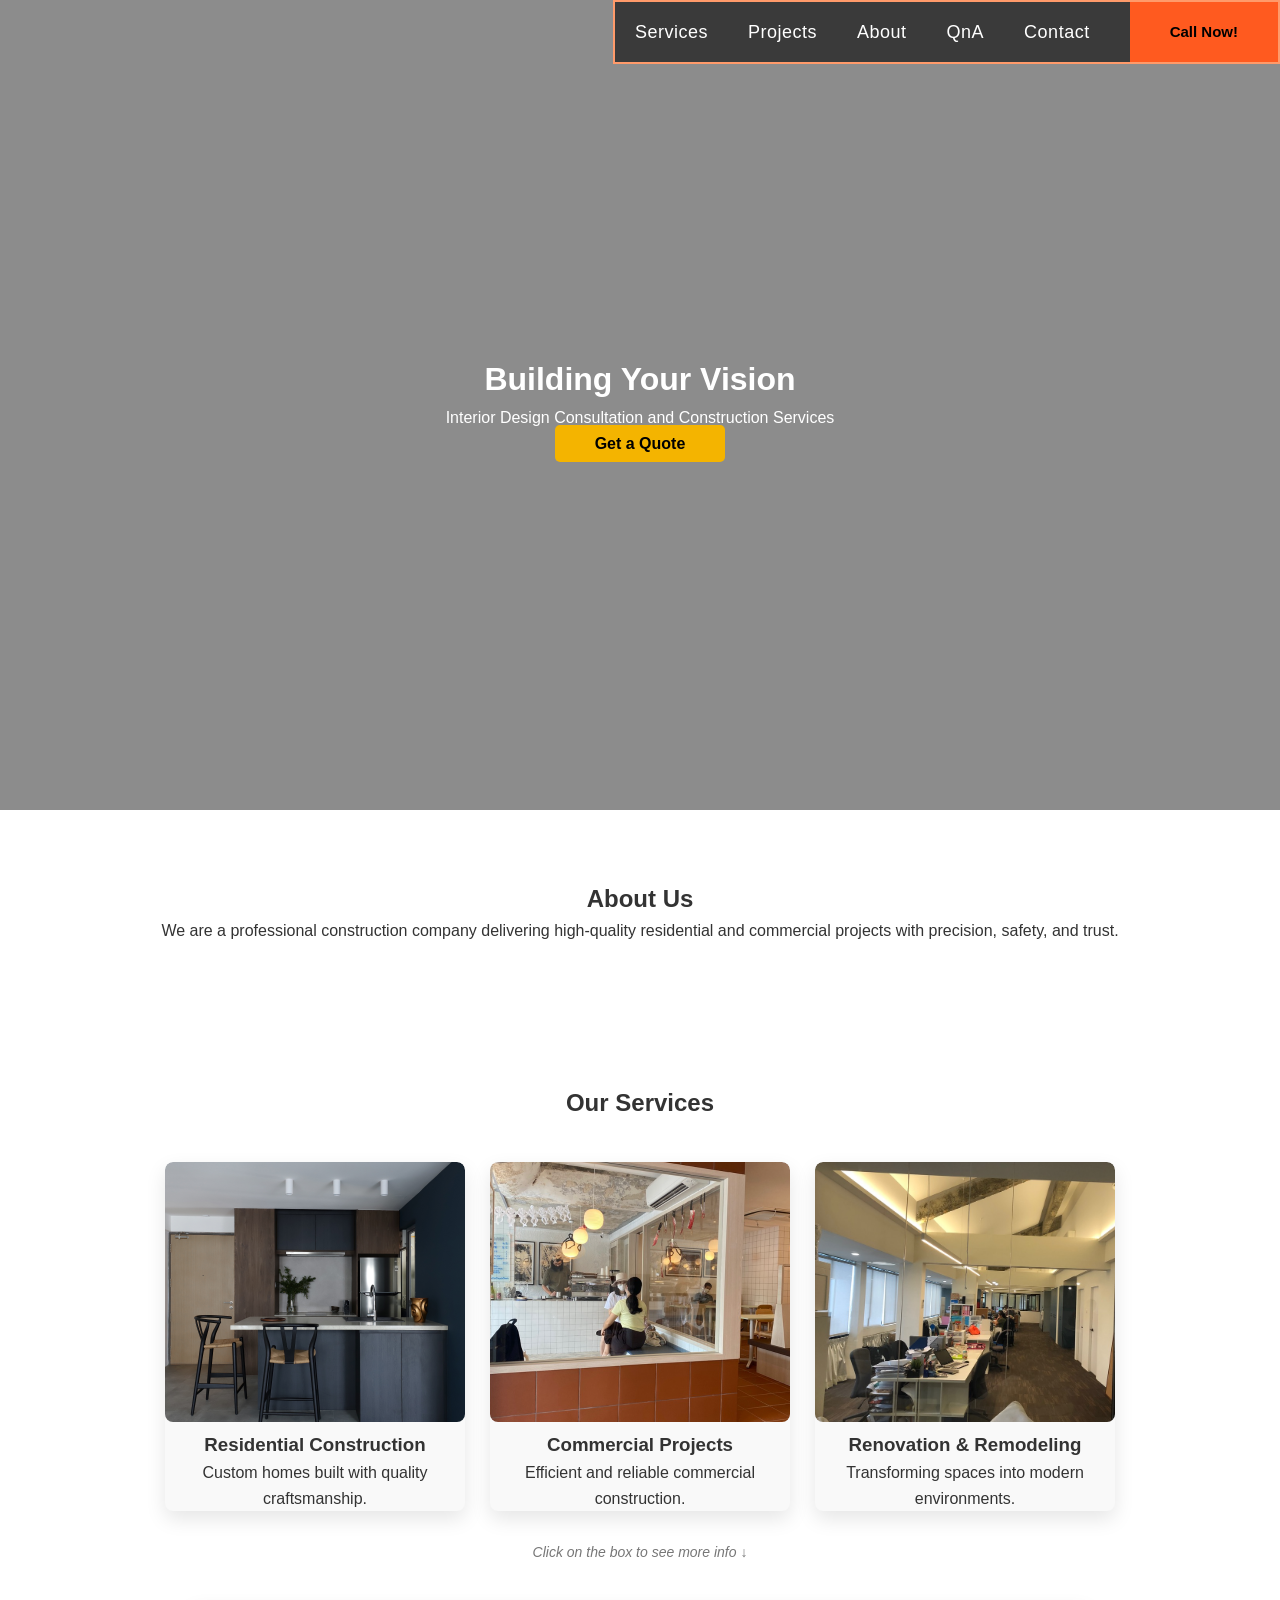
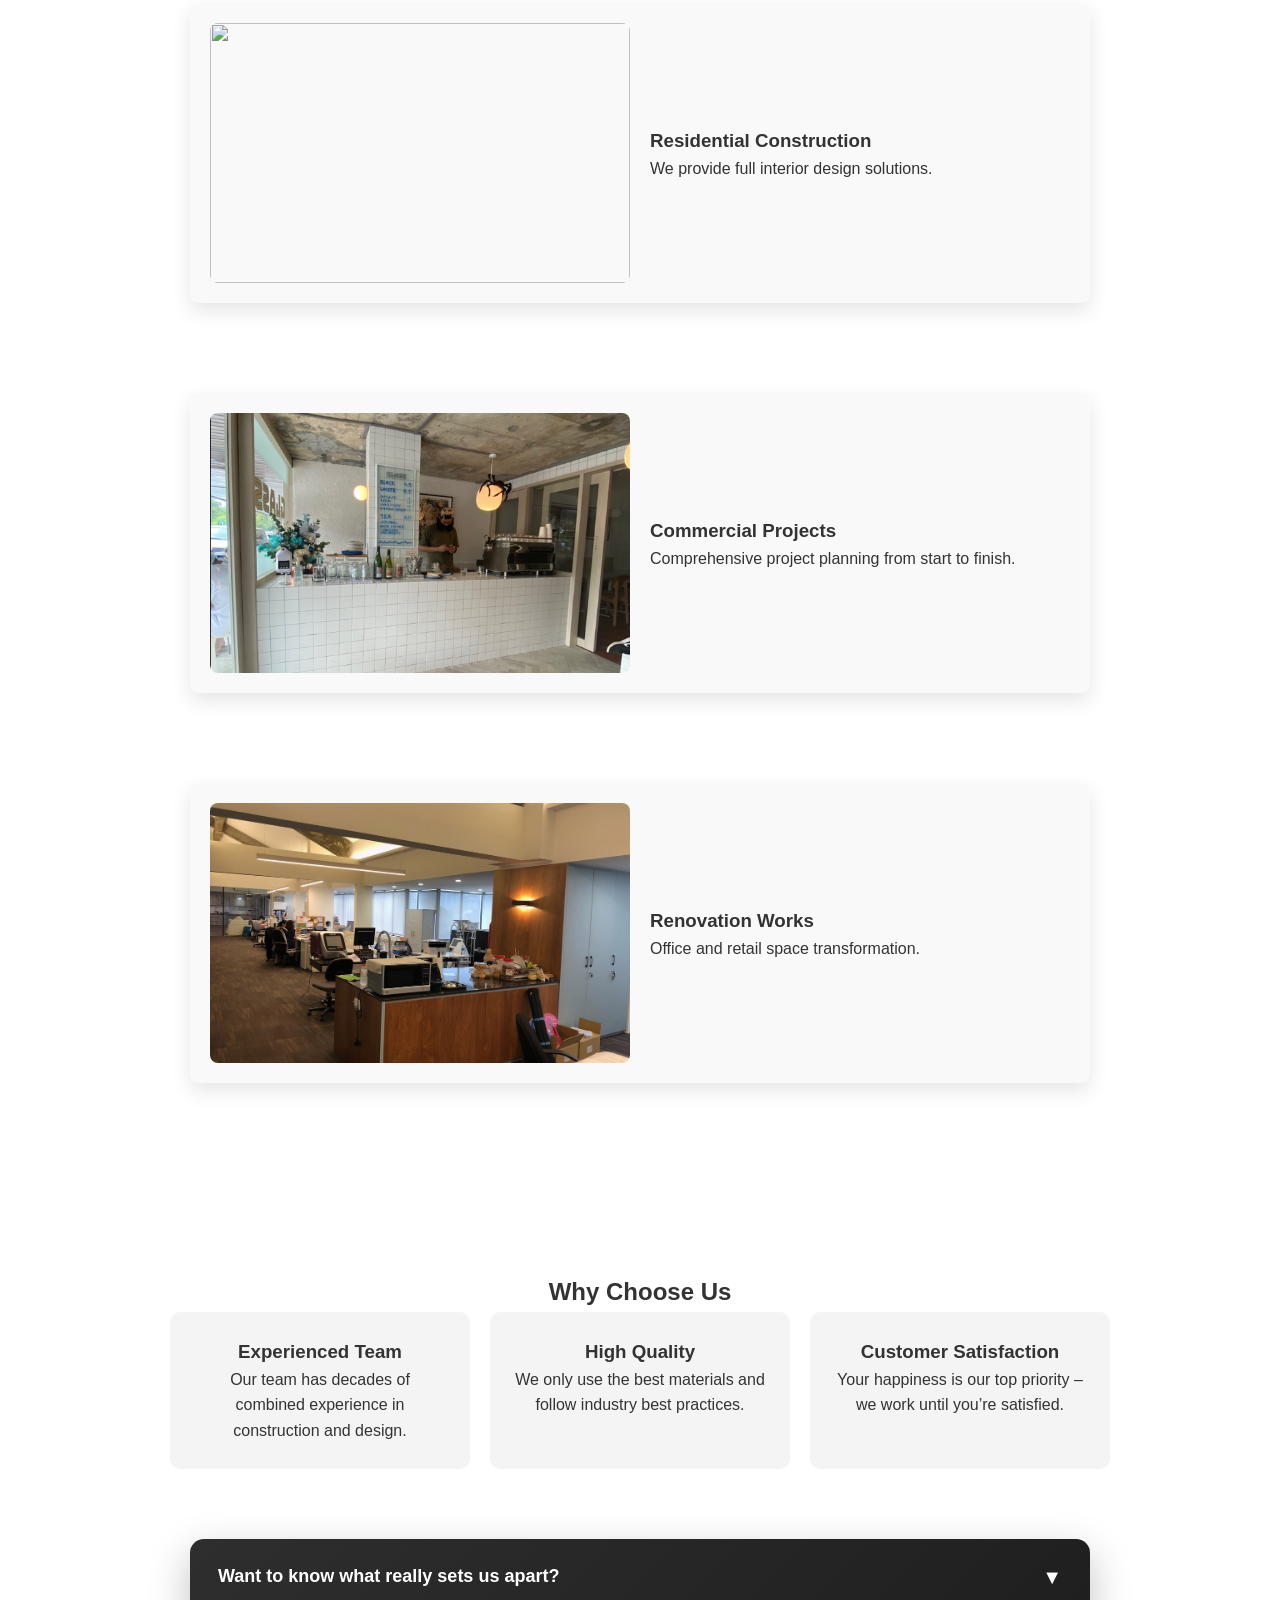
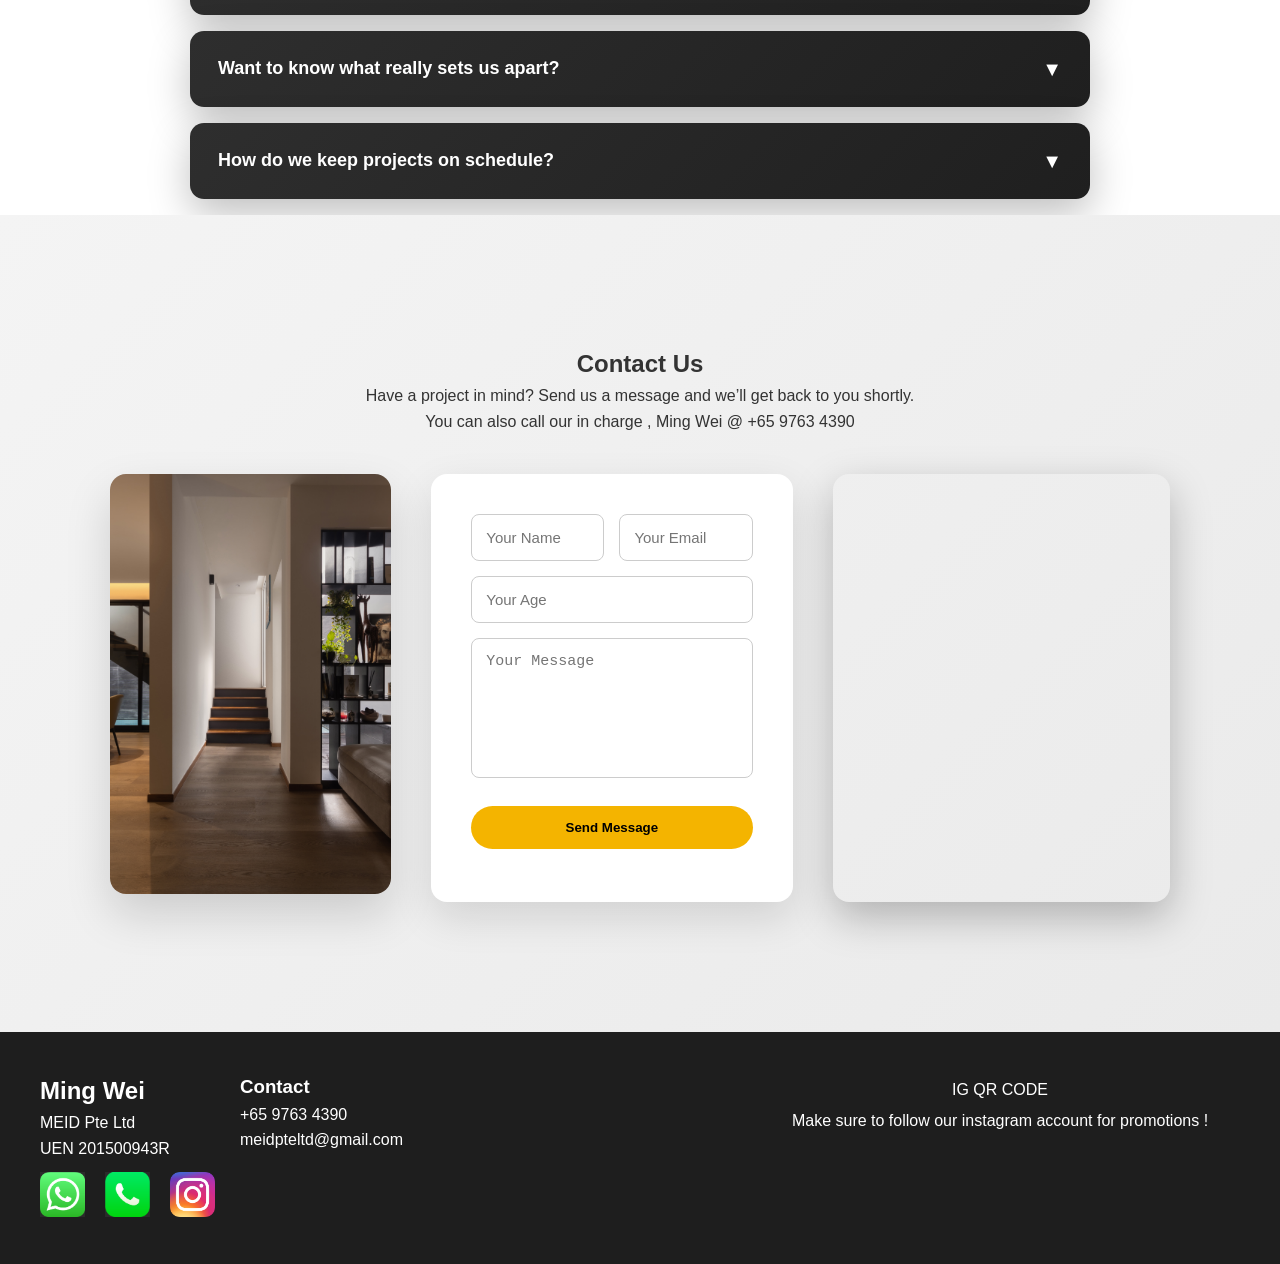
==== commit 3bed44af: "Update index.html" ====
--- a/index.html
+++ b/index.html
@@ -5,8 +5,6 @@
     <title>Construction Company</title>
     <meta name="viewport" content="width=device-width, initial-scale=1.0">
     <link rel="stylesheet" href="styles.css">
-    
-    
 </head>
 <body>
 
@@ -34,7 +32,7 @@
 
     <div class="overlay">
         <h1 class="fade-in">Building Your Vision</h1>
-        <p class="fade-in delay-1">Reliable Construction & Contracting Services</p>
+        <p class="fade-in delay-1">Interior Design Consultation and Construction Services</p>
         <a href="#contact" class="btn fade-in delay-2">Get a Quote</a>
     </div>
 </header>
@@ -77,66 +75,68 @@
             Click on the box to see more info
         </p>
 
-    <!-- INTERIOR DESIGN SERVICE (CLICKABLE) -->
-    <div class="service-wrapper" id="interior-wrapper">
-
-        <div class="service-detail clickable">
-            <img src="kitchenHDB.JPG" alt="">
-            <div class="service-text">
-                <h3>Residential Construction</h3>
-                <p>We provide full interior design solutions to make your space functional and beautiful.</p>
-            </div>
-        </div>
-
-        <!-- DROPDOWN BELOW -->
-        <div class="service-dropdown">
-            <button class="close-btn">x</button>
-            <p>
-                Our interior design services include space planning, 3D visualization,
-                custom carpentry, lighting design, material selection, and full renovation
-                coordination from concept to completion.
-            </p>
-        </div>
-
-    </div>
-
-    <!-- PROJECT PLANNING (CLICKABLE)-->
-    <div class="service-wrapper" id="interior-wrapper">
-
-    <div class="service-detail clickable">
-        <img src="fordropdown.png" alt="">
-        <div class="service-text">
-            <h3>Commercial Projects</h3>
-            <p>Comprehensive project planning from start to finish.</p>
-        </div>
-    </div>
-
-    <div class="service-dropdown">
-        <button class="close-btn">x</button>
-        <p>
-            This is the extra detailed content for Project Planning.
-            You can write anything here.
-        </p>
-    </div>
-</div>
-
-    <div class="service-wrapper" id="interior-wrapper">
-
-    <div class="service-detail clickable">
-        <img src="renoOFFICE.png" alt="">
-        <div class="service-text">
-            <h3>Commercial Projects</h3>
-            <p>Comprehensive project planning from start to finish.</p>
-        </div>
-    </div>
-
-    <div class="service-dropdown">
-        <button class="close-btn">x</button>
-        <p>
-            This is the extra detailed content for Project Planning.
-            You can write anything here.
-        </p>
-    </div>
+    <!-- ✅ NEW WRAPPER GRID -->
+    <div class="service-wrapper-grid">
+
+        <!-- BOX 1 -->
+        <div class="service-wrapper">
+            <div class="service-detail clickable">
+                <img src="kitchen.JPG" alt="">
+                <div class="service-text">
+                    <h3>Residential Construction</h3>
+                    <p>We provide full interior design solutions.</p>
+                </div>
+            </div>
+
+            <div class="service-dropdown">
+                <button class="close-btn">x</button>
+                <p>
+                    Our interior design services include space planning, 3D visualization,
+                    custom carpentry, lighting design, material selection, and full renovation.
+                </p>
+            </div>
+        </div>
+
+        <!-- BOX 2 -->
+        <div class="service-wrapper">
+            <div class="service-detail clickable">
+                <img src="fordropdown.png" alt="">
+                <div class="service-text">
+                    <h3>Commercial Projects</h3>
+                    <p>Comprehensive project planning from start to finish.</p>
+                </div>
+            </div>
+
+            <div class="service-dropdown">
+                <button class="close-btn">x</button>
+                <p>
+                    Full commercial planning including budgeting, site coordination,
+                    contractor management, and execution timeline control.
+                </p>
+            </div>
+        </div>
+
+        <!-- BOX 3 -->
+        <div class="service-wrapper">
+            <div class="service-detail clickable">
+                <img src="renoOFFICE.png" alt="">
+                <div class="service-text">
+                    <h3>Renovation Works</h3>
+                    <p>Office and retail space transformation.</p>
+                </div>
+            </div>
+
+            <div class="service-dropdown">
+                <button class="close-btn">x</button>
+                <p>
+                    We handle full renovation works including demolition, rebuild,
+                    flooring, electrical, and interior finishing.
+                </p>
+            </div>
+        </div>
+
+    </div>
+</section>
 
 </div>
 </section>
@@ -332,7 +332,31 @@
 });
 </script>
 
-
+<script>
+window.addEventListener("scroll", () => {
+    const scrollY = window.scrollY;
+
+    document.querySelectorAll(".hero-images img").forEach(img => {
+        img.style.transform = `translateY(${scrollY * 0.3}px)`;
+    });
+
+    const overlay = document.querySelector(".overlay");
+    overlay.style.transform = `translateY(${scrollY * -0.4}px)`;
+    overlay.style.opacity = 1 - scrollY / 400;
+});
+</script>
+<script>
+const sections = document.querySelectorAll(".section");
+
+window.addEventListener("scroll", () => {
+    sections.forEach(sec => {
+        const rect = sec.getBoundingClientRect();
+        if (rect.top < window.innerHeight - 100) {
+            sec.classList.add("show");
+        }
+    });
+});
+</script>
 
 </body>
 </html>
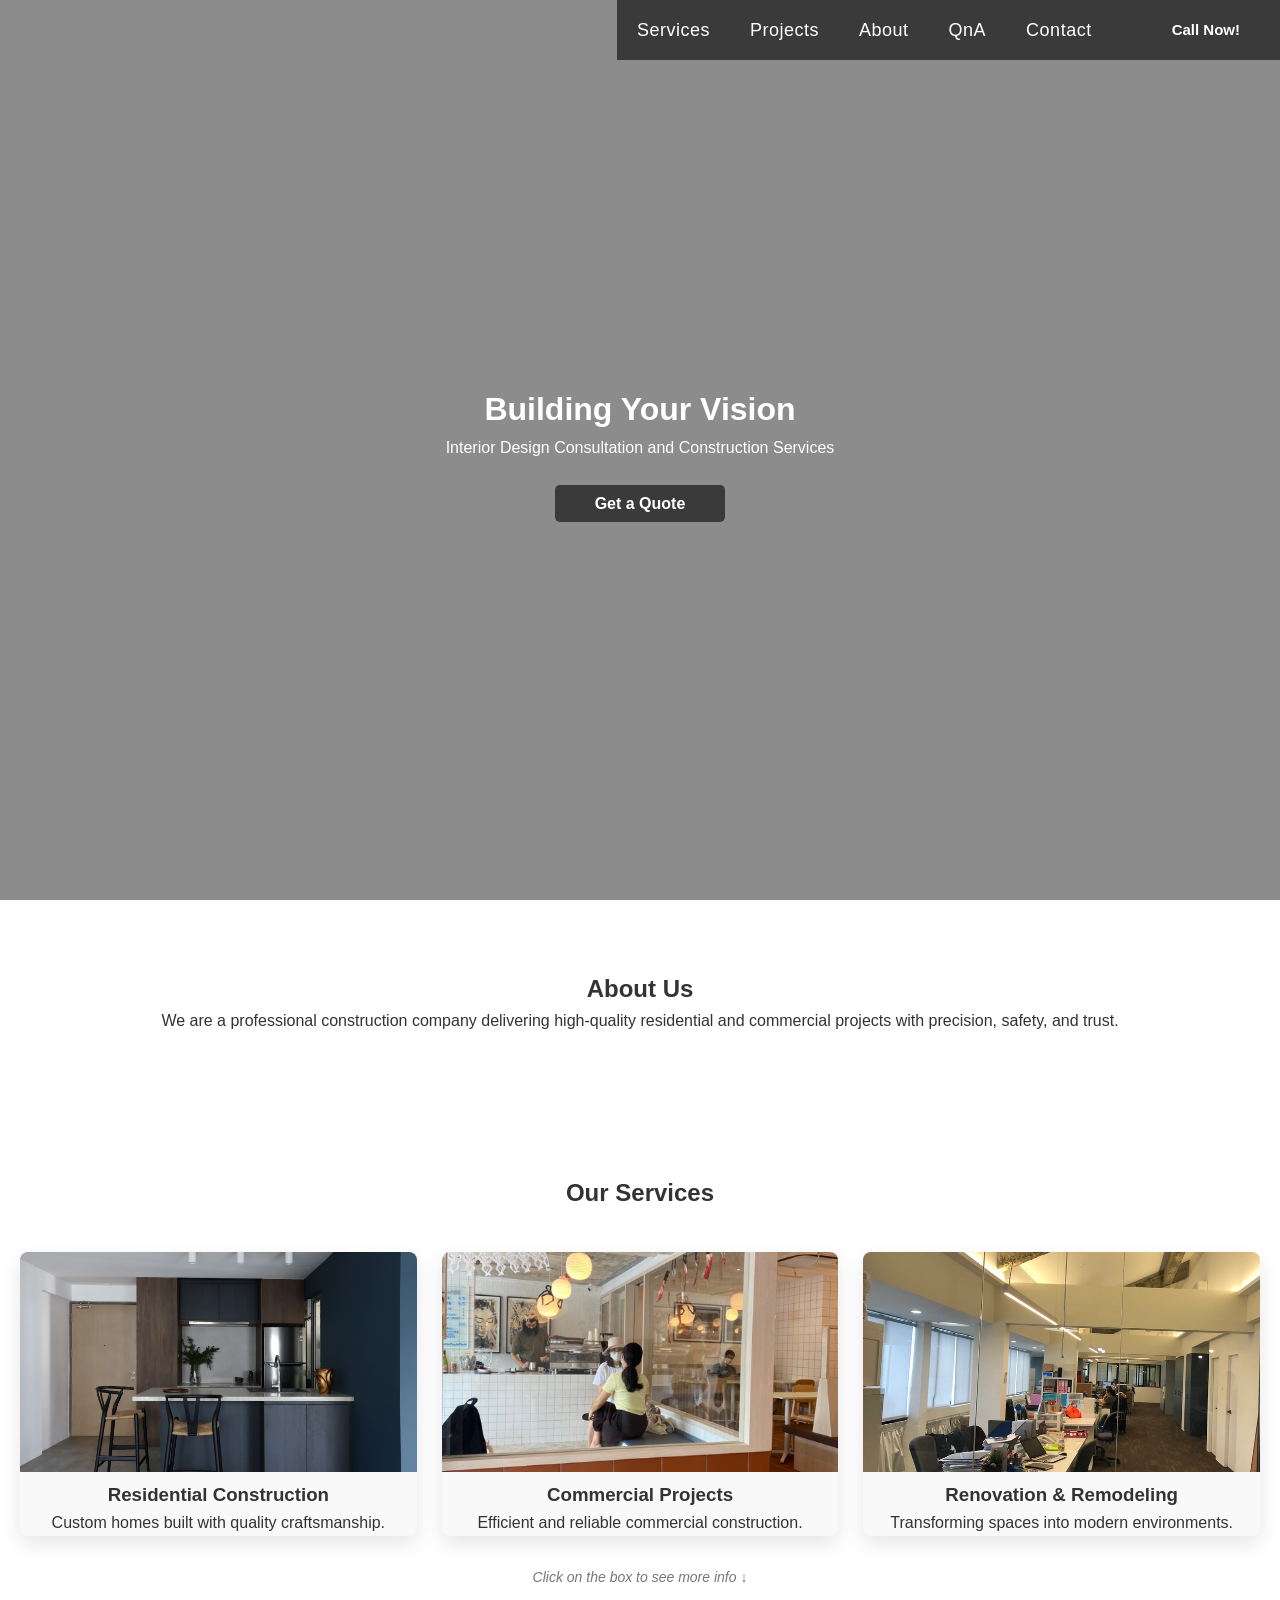
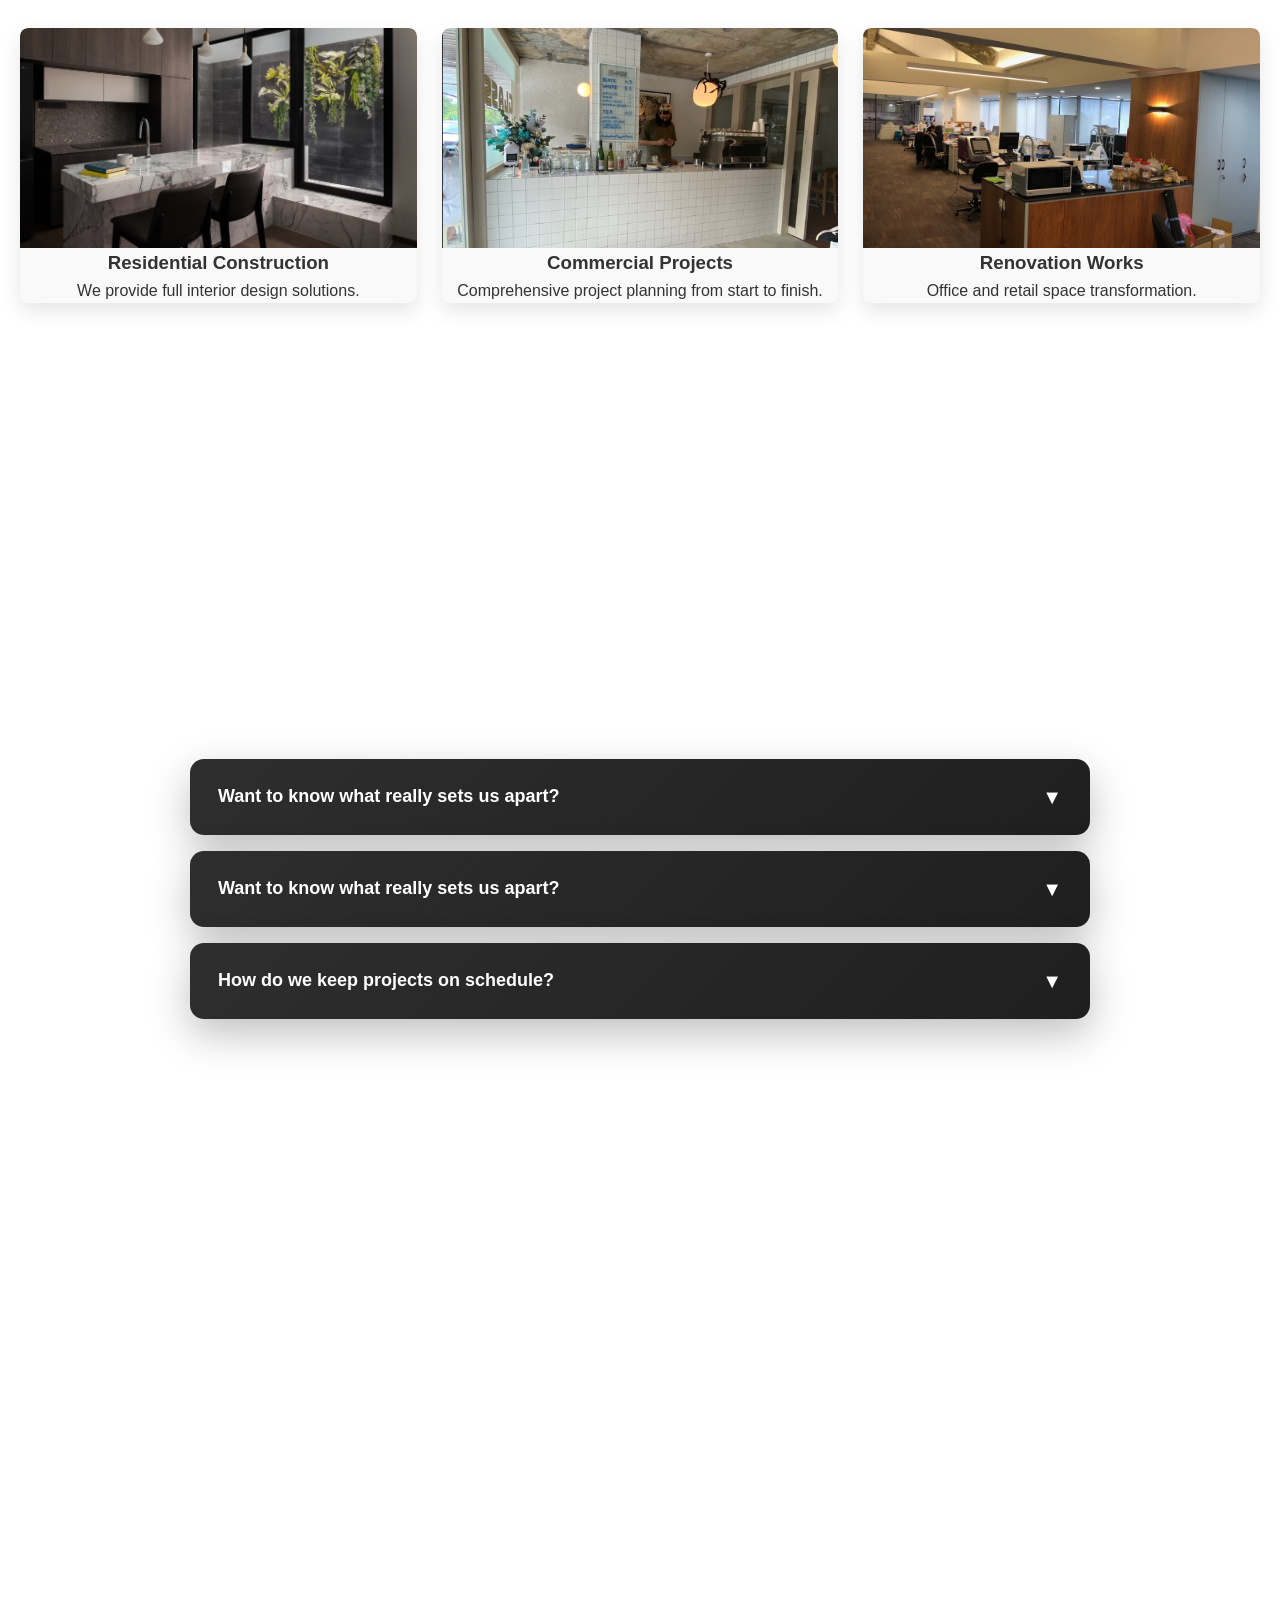
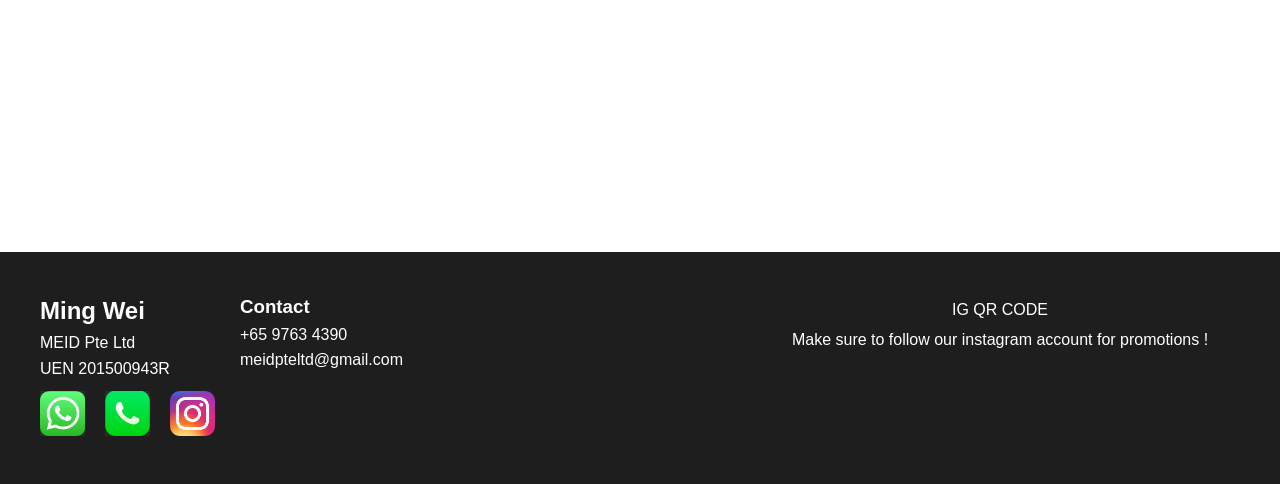
==== commit 92daaac8: "Update index.html" ====
--- a/index.html
+++ b/index.html
@@ -81,7 +81,7 @@
         <!-- BOX 1 -->
         <div class="service-wrapper">
             <div class="service-detail clickable">
-                <img src="kitchen.JPG" alt="">
+                <img src="kitchen.jpg" alt="">
                 <div class="service-text">
                     <h3>Residential Construction</h3>
                     <p>We provide full interior design solutions.</p>
--- a/styles.css
+++ b/styles.css
@@ -9,7 +9,7 @@
 }
 /* NAV BAR */
 .top-nav {
-  position: absolute;
+  position: fixed;
   top: 0;
   left: 0;
   width: 100%;
@@ -30,7 +30,7 @@
     display: flex;
     gap: 40px;
     align-items: center;
-    border: 2px solid #ff9a6a;
+    
     background: #3a3a3a;
 }
 
@@ -59,8 +59,8 @@
 
 /* CALL BUTTON */
 .call-btn {
-    background: #ff5a1f;     /* EXACT ORANGE */
-    color: black;
+    
+    color: white;
     padding: 18px 40px;
     font-weight: 600;
     text-decoration: none;
@@ -79,7 +79,7 @@
 /* HERO */
 .hero {
     position: relative;
-    min-height: 90vh;
+    height: 100vh;   /* full screen height */
     display: flex;
     justify-content: center;
     align-items: center;
@@ -90,10 +90,11 @@
     position: absolute;
     inset: 0;
     width: 100%;
-    height: 100%;
+    height: 120%; /* bigger for movement */
     object-fit: cover;
     opacity: 0;
     animation: imageFade 24s infinite;
+    transform: translateY(0);
 }
 
 .hero-images img:nth-child(1) { animation-delay: 0s; }
@@ -118,22 +119,36 @@
     position: relative;
     color: white;
     text-align: center;
-}
-
+    gap: 30px;
+    transition: transform 0.3s ease, opacity 0.3s ease;
+}
+
+.overlay p{
+    margin-bottom: 30px;
+}
 .btn {
-    background: #f4b400;
-    color: black;
+    background: #3a3a3a;
+    color: white;
     padding: 10px 40px;
     text-decoration: none;
     font-weight: bold;
     border-radius: 5px;
-    margin-top: 100px;
+    margin-top: 200px;
 }
 
 /* SECTIONS */
 .section {
     padding: 70px 20px;
     text-align: center;
+
+    opacity: 0;
+    transform: translateY(60px);
+    transition: all 0.6s ease;
+}
+
+.section.show {
+    opacity: 1;
+    transform: translateY(0);
 }
 
 .service-grid {
@@ -162,28 +177,23 @@
 }
 
 .service-card {
-    width: 300px;
-    overflow: hidden;
+    width: auto;   /* or just delete the width line */
+    flex: 1;       /* THIS is the key */
 }
 
 .service-card img,
 .service-detail img {
     width: 100%;
-    max-width: 420px;   /* controls image width */
-    height: 260px;      /* same height for all */
+    height: 220px;
     object-fit: cover;
-    border-radius: 8px;
-}
-
+    border-radius: 8px 8px 0 0;
+}
 
 .service-detail {
     display: flex;
-    gap: 20px;
-    max-width: 900px;
-    margin: 40px auto 0;
-    padding: 20px;
-    text-align: left;
-    align-items: center;
+    flex-direction: column; /* stack image + text */
+    padding: 0;
+    overflow: hidden;
 }
 
 .service-detail.clickable {
@@ -192,10 +202,14 @@
 
 /* DROPDOWN */
 .service-wrapper {
-    max-width: 900px;
-    margin: 40px auto 0;
-}
-
+    width: 100%;
+}
+.service-wrapper-grid {
+    display: grid;
+    grid-template-columns: repeat(3, 1fr); /* 3 per row */
+    gap: 25px;
+    margin-top: 40px;
+}
 .service-dropdown {
     background: white;
     padding: 20px;
@@ -479,3 +493,6 @@
 .why-dropdown.active .arrow {
     transform: rotate(180deg);
 }
+
+
+
